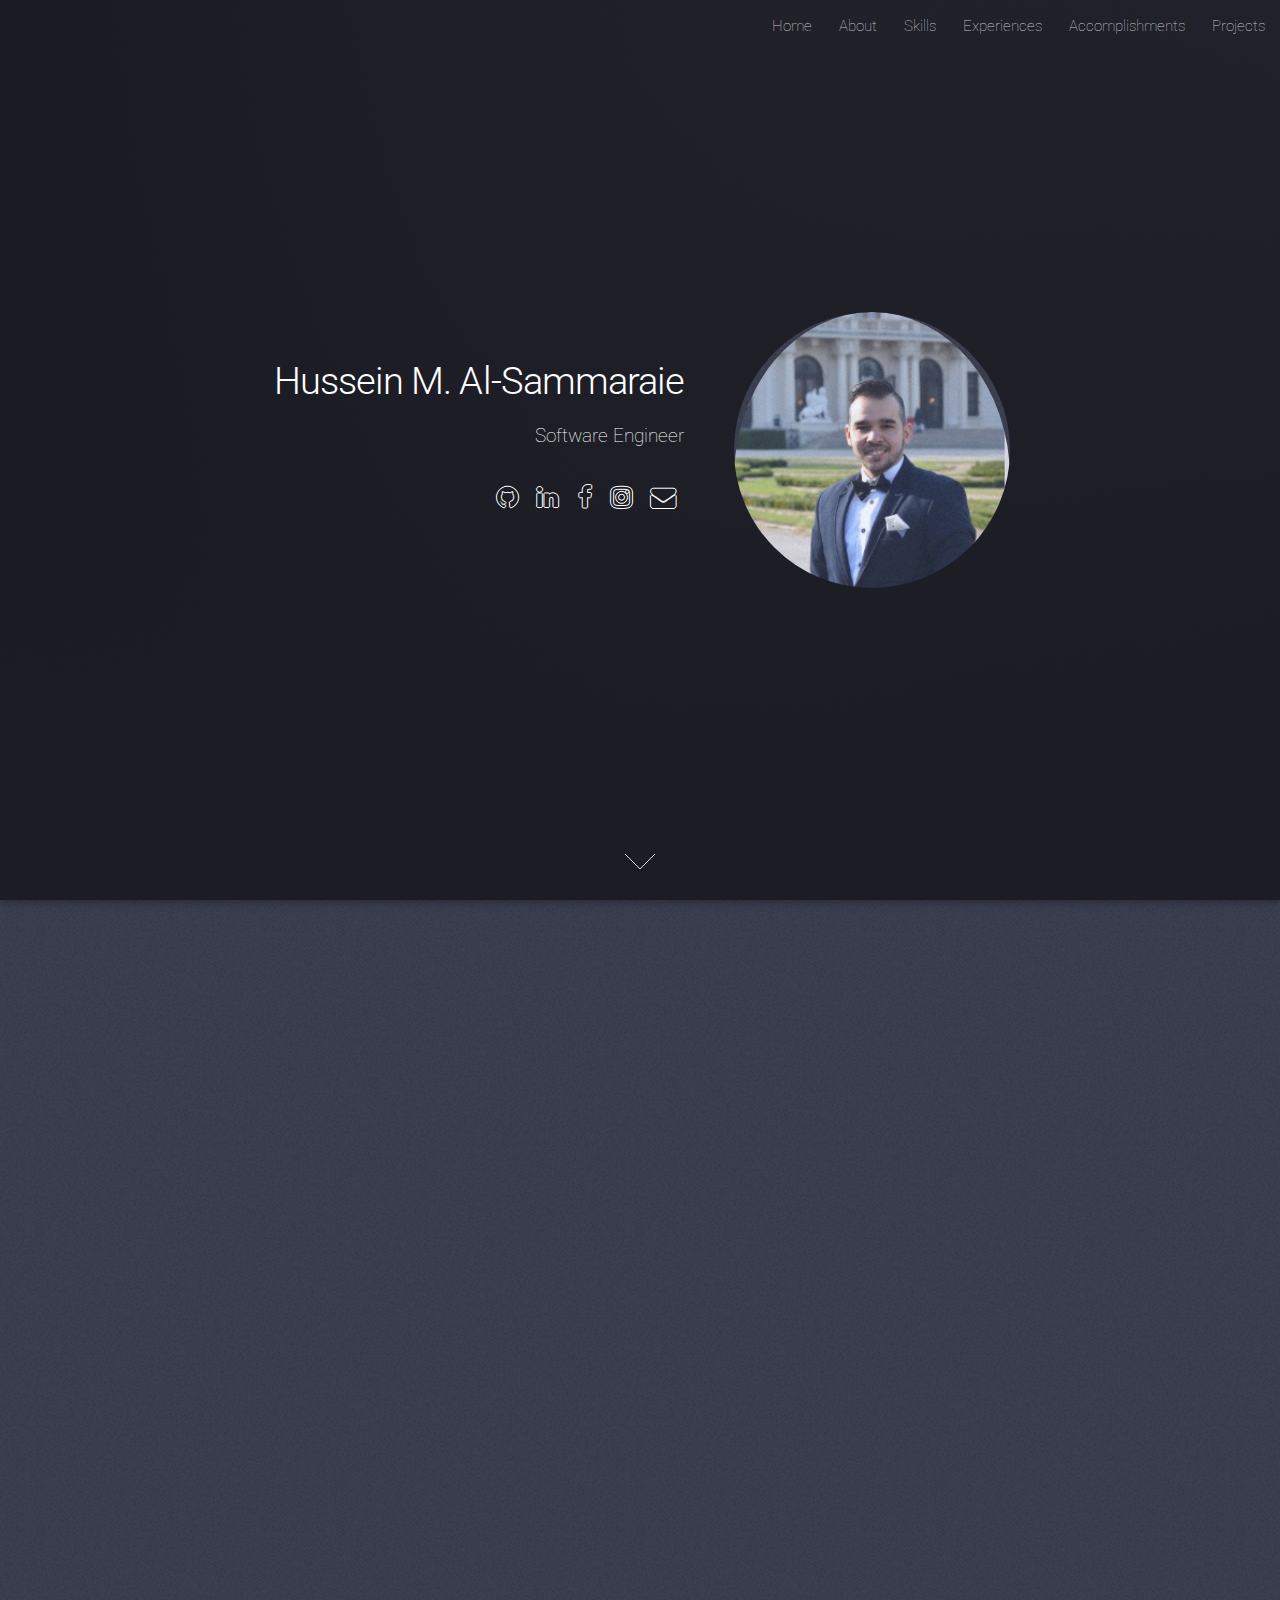
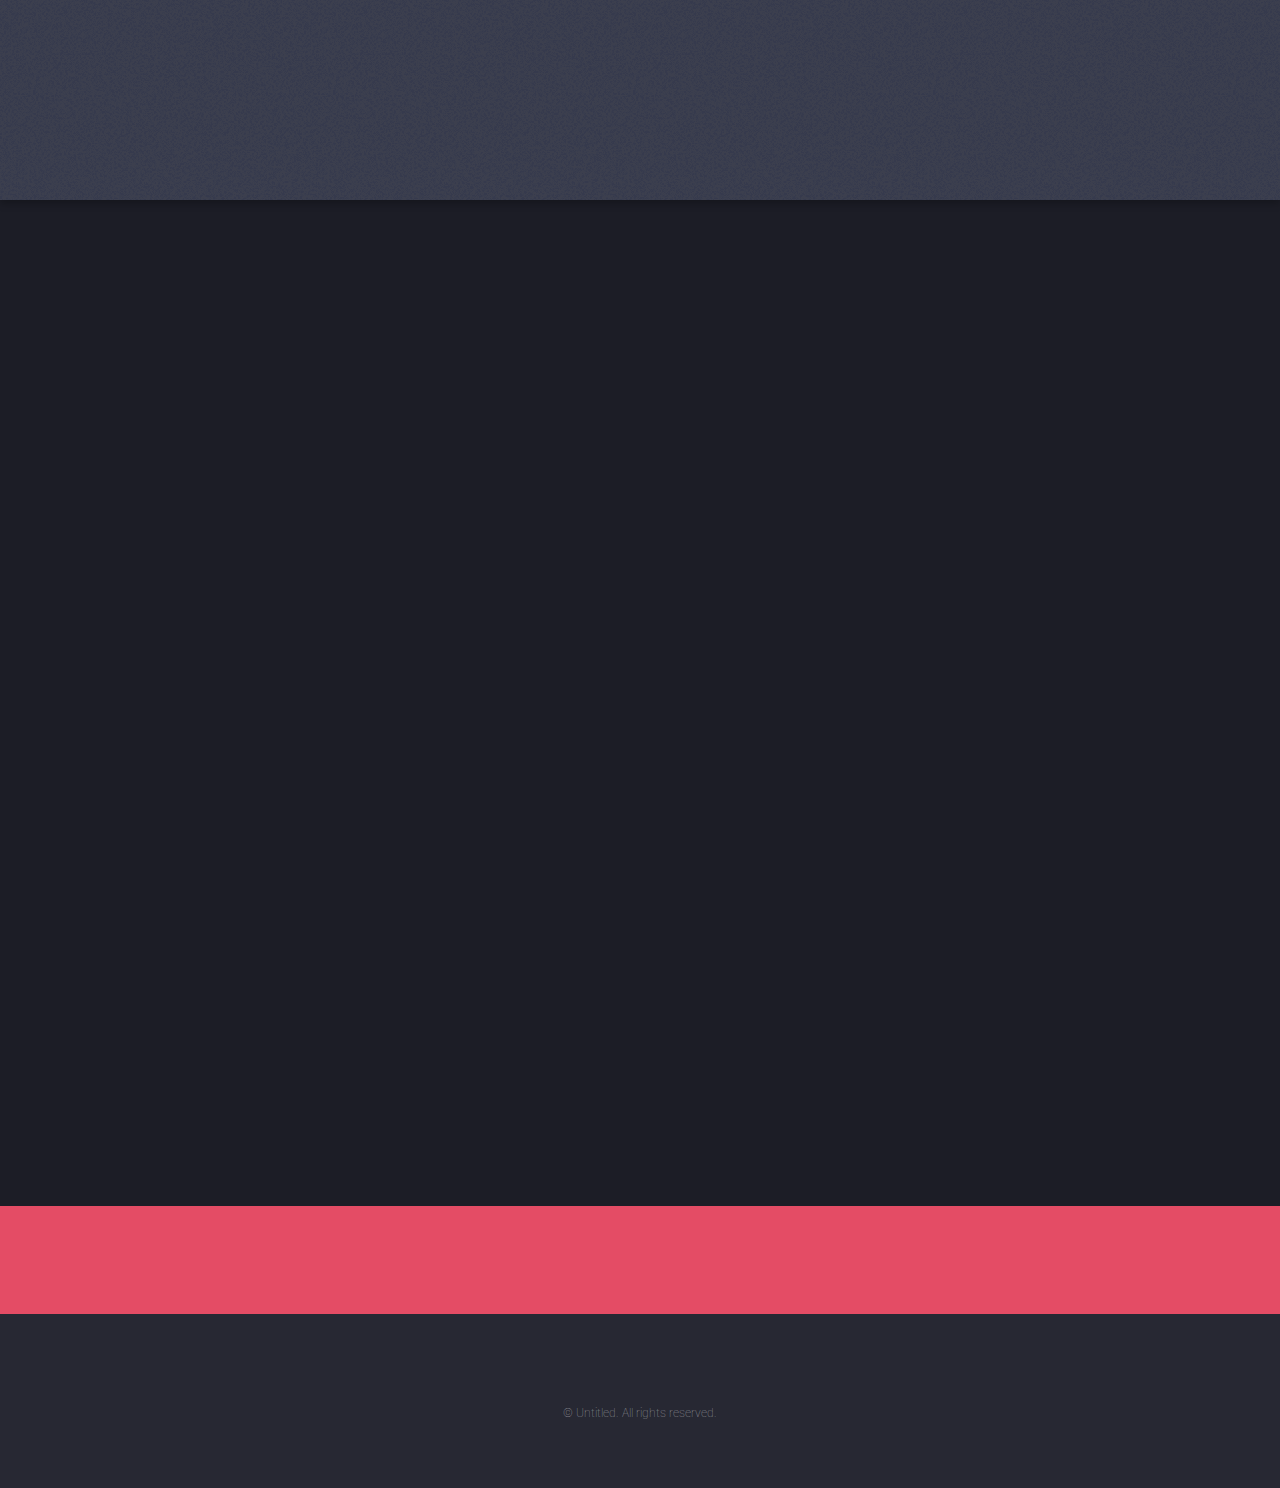
==== index.html @ 6b2bfed7 "change the nav bar" ====
<!DOCTYPE HTML>
<html>
	<head>
		<title>Hussein Al-Sammaraie</title>
		<meta charset="utf-8" />
		<meta name="viewport" content="width=device-width, initial-scale=1" />
		<!--[if lte IE 8]><script src="assets/js/ie/html5shiv.js"></script><![endif]-->
		<link rel="stylesheet" href="assets/css/main.css" />
		<!--[if lte IE 9]><link rel="stylesheet" href="assets/css/ie9.css" /><![endif]-->
		<!--[if lte IE 8]><link rel="stylesheet" href="assets/css/ie8.css" /><![endif]-->
	</head>
	<body class="landing">
		<div id="page-wrapper">

			<!-- Header -->
				<header id="header">
					
					<nav id="nav">
						<ul>
							<li><a href="index.html">Home</a></li>
							<li><a href="about.html">About</a></li>
							<li><a href="skills.html">Skills</a></li>
							<li><a href="experiences.html">Experiences</a></li>
							<li>
								<a href="#">Accomplishments</a>
								<ul>
									<li><a href="courses.html">Courses</a></li>
									<li><a href="activity.html">Activity</a></li>
								</ul>
							</li>
							<li><a href="elements.html">Projects</a></li>
						</ul>
					</nav>
				</header>

			<!-- Banner -->
				<section id="banner">
					<div class="content">
						<header>
							<h2>Hussein M. Al-Sammaraie</h2>
							<p>Software Engineer</p>
							<br>
							<ul class="icons">
								<li><a href="https://github.com/husseinmaad" class="icon alt fa-github"><span class="label">GitHub</span></a></li>
								<li><a href="https://www.linkedin.com/in/hussein-al-sammarraie-895b8274/" class="icon alt fa-linkedin"><span class="label">LinkedIn</span></a></li>
								<li><a href="https://www.facebook.com/hussein.alsammarraie" class="icon alt fa-facebook"><span class="label">Facebook</span></a></li>
								<li><a href="https://www.instagram.com/husseinspiky/" class="icon alt fa-instagram"><span class="label">Instagram</span></a></li>
								<li><a href="#" class="icon alt fa-envelope"><span class="label">Email</span></a></li>
							</ul>
						</header>
						<span class="image"><img src="images/my_pic.jpg" alt="" /></span>
					</div>
					<a href="#two" class="goto-next scrolly">Next</a>
				</section>


			<!-- Two -->
				<section id="two" class="spotlight style2 right">
					<span class="image fit main"><img src="images/experiences.jpg" alt="" /></span>
					<div class="content">
						<header>
							<h2>Dev Bootcamp</h2>
							<h2>San Francisco</h2>
							<h3>Mentor 				May 2017 - Present </h3>
							<p>Dev Bootcamp is a coding school where students get intensive training in web development. I work with students on topics such as: Ruby on Rails
							- JS
							- Testing 
							- jQuery 
							- CSS 
							- AJAX
							- OOP  
							- Git workflow.</p>
							<p>I am committed to helping students as they grapple with imposter syndrome, implicit biases, team dynamics, and pair programming with a diverse set of personalities.</p>
						</header>
					</div>
					<a href="#four" class="goto-next scrolly">Next</a>
				</section>


			<!-- Four -->
				<section id="four" class="wrapper style1 special fade-up">
					<div class="container">
						<header class="major">
							<h2>Projects</h2>
						</header>
						<div class="box alt">
							<div class="row uniform">
								<section class="6u 5u(medium) 12u$(xsmall)">
									<span class="icon alt major fa-tasks"></span>
									<h3>OpenDoor</h3>
									<p>A company review app similar to Glassdoor that focuses on diversity and inclusion, to create a safe space for underrepresented people in tech and to help companies share their healthy culture with prospective employees.</p>
									<a href="#">Check it on GitHub</a>
								</section>

								<section class="6u 5u(medium) 12u$(xsmall)">
									<span class="icon alt major fa-tasks"></span>
									<h3>OmniSign</h3>
									<p>A React Native mobile app powered by the Docusign eSignature API that simplifies and streamlines the in-person document signing process, allowing businesses of all sizes to be able to go paperless easier.</p>
									<a href="#">Check it on GitHub</a>
								</section>
							</div>

								<div class="row uniform">
								<section class="6u 5u(medium) 12u$(xsmall)">
									 <span class="image"><img style="width:200px; height:180px;" src="images/dbc.jpg" alt="" /></span>
									<h3>Calums</h3>
									<p>A university website, where student can explore the latest news about the school, access the university portal and the online learning system.</p>
									<a href="#">Check it on GitHub</a>
								</section>

								<section class="6u 5u$(medium) 12u$(xsmall)">
									<span class="icon alt major fa-tasks"></span>
									<h3>Palate</h3>
									<p>A recipe app, where customer can submit their recipes with ingredients and instructions.</p>
									<a href="#">Check it on GitHub</a>
								</section>
							</div>
							</div>
						</div>
						
					</div>
				</section>

			<!-- Five -->
				<section id="five" class="wrapper style2 special fade">
					<div class="container">
			

					</div>
				</section>

			<!-- Footer -->
				<footer id="footer">
					<ul class="copyright">
						<li>&copy; Untitled. All rights reserved.</li>
					</ul>
				</footer>

		</div>

		<!-- Scripts -->
			<script src="assets/js/jquery.min.js"></script>
			<script src="assets/js/jquery.scrolly.min.js"></script>
			<script src="assets/js/jquery.dropotron.min.js"></script>
			<script src="assets/js/jquery.scrollex.min.js"></script>
			<script src="assets/js/skel.min.js"></script>
			<script src="assets/js/util.js"></script>
			<!--[if lte IE 8]><script src="assets/js/ie/respond.min.js"></script><![endif]-->
			<script src="assets/js/main.js"></script>

	</body>
</html>
---- assets/css/main.css ----
@import url("font-awesome.min.css");
@import url("https://fonts.googleapis.com/css?family=Roboto:100,300,100italic,300italic");

/*
	Landed by HTML5 UP
	html5up.net | @ajlkn
	Free for personal and commercial use under the CCA 3.0 license (html5up.net/license)
*/

/* Reset */

	html, body, div, span, applet, object, iframe, h1, h2, h3, h4, h5, h6, p, blockquote, pre, a, abbr, acronym, address, big, cite, code, del, dfn, em, img, ins, kbd, q, s, samp, small, strike, strong, sub, sup, tt, var, b, u, i, center, dl, dt, dd, ol, ul, li, fieldset, form, label, legend, table, caption, tbody, tfoot, thead, tr, th, td, article, aside, canvas, details, embed, figure, figcaption, footer, header, hgroup, menu, nav, output, ruby, section, summary, time, mark, audio, video {
		margin: 0;
		padding: 0;
		border: 0;
		font-size: 100%;
		font: inherit;
		vertical-align: baseline;
	}

	article, aside, details, figcaption, figure, footer, header, hgroup, menu, nav, section {
		display: block;
	}

	body {
		line-height: 1;
	}

	ol, ul {
		list-style: none;
	}

	blockquote, q {
		quotes: none;
	}

	blockquote:before, blockquote:after, q:before, q:after {
		content: '';
		content: none;
	}

	table {
		border-collapse: collapse;
		border-spacing: 0;
	}

	body {
		-webkit-text-size-adjust: none;
	}

/* Box Model */

	*, *:before, *:after {
		-moz-box-sizing: border-box;
		-webkit-box-sizing: border-box;
		box-sizing: border-box;
	}

/* Containers */

	.container {
		margin-left: auto;
		margin-right: auto;
	}

	.container.\31 25\25 {
		width: 100%;
		max-width: 87.5em;
		min-width: 70em;
	}

	.container.\37 5\25 {
		width: 52.5em;
	}

	.container.\35 0\25 {
		width: 35em;
	}

	.container.\32 5\25 {
		width: 17.5em;
	}

	.container {
		width: 70em;
	}

	@media screen and (max-width: 1680px) {

		.container.\31 25\25 {
			width: 100%;
			max-width: 87.5em;
			min-width: 70em;
		}

		.container.\37 5\25 {
			width: 52.5em;
		}

		.container.\35 0\25 {
			width: 35em;
		}

		.container.\32 5\25 {
			width: 17.5em;
		}

		.container {
			width: 70em;
		}

	}

	@media screen and (max-width: 1280px) {

		.container.\31 25\25 {
			width: 100%;
			max-width: 112.5%;
			min-width: 90%;
		}

		.container.\37 5\25 {
			width: 67.5%;
		}

		.container.\35 0\25 {
			width: 45%;
		}

		.container.\32 5\25 {
			width: 22.5%;
		}

		.container {
			width: 90%;
		}

	}

	@media screen and (max-width: 980px) {

		.container.\31 25\25 {
			width: 100%;
			max-width: 125%;
			min-width: 100%;
		}

		.container.\37 5\25 {
			width: 75%;
		}

		.container.\35 0\25 {
			width: 50%;
		}

		.container.\32 5\25 {
			width: 25%;
		}

		.container {
			width: 100% !important;
		}

	}

	@media screen and (max-width: 736px) {

		.container.\31 25\25 {
			width: 100%;
			max-width: 125%;
			min-width: 100%;
		}

		.container.\37 5\25 {
			width: 75%;
		}

		.container.\35 0\25 {
			width: 50%;
		}

		.container.\32 5\25 {
			width: 25%;
		}

		.container {
			width: 100% !important;
		}

	}

	@media screen and (max-width: 480px) {

		.container.\31 25\25 {
			width: 100%;
			max-width: 125%;
			min-width: 100%;
		}

		.container.\37 5\25 {
			width: 75%;
		}

		.container.\35 0\25 {
			width: 50%;
		}

		.container.\32 5\25 {
			width: 25%;
		}

		.container {
			width: 100% !important;
		}

	}

/* Grid */

	.row {
		border-bottom: solid 1px transparent;
		-moz-box-sizing: border-box;
		-webkit-box-sizing: border-box;
		box-sizing: border-box;
	}

	.row > * {
		float: left;
		-moz-box-sizing: border-box;
		-webkit-box-sizing: border-box;
		box-sizing: border-box;
	}

	.row:after, .row:before {
		content: '';
		display: block;
		clear: both;
		height: 0;
	}

	.row.uniform > * > :first-child {
		margin-top: 0;
	}

	.row.uniform > * > :last-child {
		margin-bottom: 0;
	}

	.row.\30 \25 > * {
		padding: 0 0 0 0em;
	}

	.row.\30 \25 {
		margin: 0 0 -1px 0em;
	}

	.row.uniform.\30 \25 > * {
		padding: 0em 0 0 0em;
	}

	.row.uniform.\30 \25 {
		margin: 0em 0 -1px 0em;
	}

	.row > * {
		padding: 0 0 0 2.5em;
	}

	.row {
		margin: 0 0 -1px -2.5em;
	}

	.row.uniform > * {
		padding: 2.5em 0 0 2.5em;
	}

	.row.uniform {
		margin: -2.5em 0 -1px -2.5em;
	}

	.row.\32 00\25 > * {
		padding: 0 0 0 5em;
	}

	.row.\32 00\25 {
		margin: 0 0 -1px -5em;
	}

	.row.uniform.\32 00\25 > * {
		padding: 5em 0 0 5em;
	}

	.row.uniform.\32 00\25 {
		margin: -5em 0 -1px -5em;
	}

	.row.\31 50\25 > * {
		padding: 0 0 0 3.75em;
	}

	.row.\31 50\25 {
		margin: 0 0 -1px -3.75em;
	}

	.row.uniform.\31 50\25 > * {
		padding: 3.75em 0 0 3.75em;
	}

	.row.uniform.\31 50\25 {
		margin: -3.75em 0 -1px -3.75em;
	}

	.row.\35 0\25 > * {
		padding: 0 0 0 1.25em;
	}

	.row.\35 0\25 {
		margin: 0 0 -1px -1.25em;
	}

	.row.uniform.\35 0\25 > * {
		padding: 1.25em 0 0 1.25em;
	}

	.row.uniform.\35 0\25 {
		margin: -1.25em 0 -1px -1.25em;
	}

	.row.\32 5\25 > * {
		padding: 0 0 0 0.625em;
	}

	.row.\32 5\25 {
		margin: 0 0 -1px -0.625em;
	}

	.row.uniform.\32 5\25 > * {
		padding: 0.625em 0 0 0.625em;
	}

	.row.uniform.\32 5\25 {
		margin: -0.625em 0 -1px -0.625em;
	}

	.\31 2u, .\31 2u\24 {
		width: 100%;
		clear: none;
		margin-left: 0;
	}

	.\31 1u, .\31 1u\24 {
		width: 91.6666666667%;
		clear: none;
		margin-left: 0;
	}

	.\31 0u, .\31 0u\24 {
		width: 83.3333333333%;
		clear: none;
		margin-left: 0;
	}

	.\39 u, .\39 u\24 {
		width: 75%;
		clear: none;
		margin-left: 0;
	}

	.\38 u, .\38 u\24 {
		width: 66.6666666667%;
		clear: none;
		margin-left: 0;
	}

	.\37 u, .\37 u\24 {
		width: 58.3333333333%;
		clear: none;
		margin-left: 0;
	}

	.\36 u, .\36 u\24 {
		width: 50%;
		clear: none;
		margin-left: 0;
	}

	.\35 u, .\35 u\24 {
		width: 41.6666666667%;
		clear: none;
		margin-left: 0;
	}

	.\34 u, .\34 u\24 {
		width: 33.3333333333%;
		clear: none;
		margin-left: 0;
	}

	.\33 u, .\33 u\24 {
		width: 25%;
		clear: none;
		margin-left: 0;
	}

	.\32 u, .\32 u\24 {
		width: 16.6666666667%;
		clear: none;
		margin-left: 0;
	}

	.\31 u, .\31 u\24 {
		width: 8.3333333333%;
		clear: none;
		margin-left: 0;
	}

	.\31 2u\24 + *,
	.\31 1u\24 + *,
	.\31 0u\24 + *,
	.\39 u\24 + *,
	.\38 u\24 + *,
	.\37 u\24 + *,
	.\36 u\24 + *,
	.\35 u\24 + *,
	.\34 u\24 + *,
	.\33 u\24 + *,
	.\32 u\24 + *,
	.\31 u\24 + * {
		clear: left;
	}

	.\-11u {
		margin-left: 91.66667%;
	}

	.\-10u {
		margin-left: 83.33333%;
	}

	.\-9u {
		margin-left: 75%;
	}

	.\-8u {
		margin-left: 66.66667%;
	}

	.\-7u {
		margin-left: 58.33333%;
	}

	.\-6u {
		margin-left: 50%;
	}

	.\-5u {
		margin-left: 41.66667%;
	}

	.\-4u {
		margin-left: 33.33333%;
	}

	.\-3u {
		margin-left: 25%;
	}

	.\-2u {
		margin-left: 16.66667%;
	}

	.\-1u {
		margin-left: 8.33333%;
	}

	@media screen and (max-width: 1680px) {

		.row > * {
			padding: 0 0 0 2.5em;
		}

		.row {
			margin: 0 0 -1px -2.5em;
		}

		.row.uniform > * {
			padding: 2.5em 0 0 2.5em;
		}

		.row.uniform {
			margin: -2.5em 0 -1px -2.5em;
		}

		.row.\32 00\25 > * {
			padding: 0 0 0 5em;
		}

		.row.\32 00\25 {
			margin: 0 0 -1px -5em;
		}

		.row.uniform.\32 00\25 > * {
			padding: 5em 0 0 5em;
		}

		.row.uniform.\32 00\25 {
			margin: -5em 0 -1px -5em;
		}

		.row.\31 50\25 > * {
			padding: 0 0 0 3.75em;
		}

		.row.\31 50\25 {
			margin: 0 0 -1px -3.75em;
		}

		.row.uniform.\31 50\25 > * {
			padding: 3.75em 0 0 3.75em;
		}

		.row.uniform.\31 50\25 {
			margin: -3.75em 0 -1px -3.75em;
		}

		.row.\35 0\25 > * {
			padding: 0 0 0 1.25em;
		}

		.row.\35 0\25 {
			margin: 0 0 -1px -1.25em;
		}

		.row.uniform.\35 0\25 > * {
			padding: 1.25em 0 0 1.25em;
		}

		.row.uniform.\35 0\25 {
			margin: -1.25em 0 -1px -1.25em;
		}

		.row.\32 5\25 > * {
			padding: 0 0 0 0.625em;
		}

		.row.\32 5\25 {
			margin: 0 0 -1px -0.625em;
		}

		.row.uniform.\32 5\25 > * {
			padding: 0.625em 0 0 0.625em;
		}

		.row.uniform.\32 5\25 {
			margin: -0.625em 0 -1px -0.625em;
		}

		.\31 2u\28xlarge\29, .\31 2u\24\28xlarge\29 {
			width: 100%;
			clear: none;
			margin-left: 0;
		}

		.\31 1u\28xlarge\29, .\31 1u\24\28xlarge\29 {
			width: 91.6666666667%;
			clear: none;
			margin-left: 0;
		}

		.\31 0u\28xlarge\29, .\31 0u\24\28xlarge\29 {
			width: 83.3333333333%;
			clear: none;
			margin-left: 0;
		}

		.\39 u\28xlarge\29, .\39 u\24\28xlarge\29 {
			width: 75%;
			clear: none;
			margin-left: 0;
		}

		.\38 u\28xlarge\29, .\38 u\24\28xlarge\29 {
			width: 66.6666666667%;
			clear: none;
			margin-left: 0;
		}

		.\37 u\28xlarge\29, .\37 u\24\28xlarge\29 {
			width: 58.3333333333%;
			clear: none;
			margin-left: 0;
		}

		.\36 u\28xlarge\29, .\36 u\24\28xlarge\29 {
			width: 50%;
			clear: none;
			margin-left: 0;
		}

		.\35 u\28xlarge\29, .\35 u\24\28xlarge\29 {
			width: 41.6666666667%;
			clear: none;
			margin-left: 0;
		}

		.\34 u\28xlarge\29, .\34 u\24\28xlarge\29 {
			width: 33.3333333333%;
			clear: none;
			margin-left: 0;
		}

		.\33 u\28xlarge\29, .\33 u\24\28xlarge\29 {
			width: 25%;
			clear: none;
			margin-left: 0;
		}

		.\32 u\28xlarge\29, .\32 u\24\28xlarge\29 {
			width: 16.6666666667%;
			clear: none;
			margin-left: 0;
		}

		.\31 u\28xlarge\29, .\31 u\24\28xlarge\29 {
			width: 8.3333333333%;
			clear: none;
			margin-left: 0;
		}

		.\31 2u\24\28xlarge\29 + *,
		.\31 1u\24\28xlarge\29 + *,
		.\31 0u\24\28xlarge\29 + *,
		.\39 u\24\28xlarge\29 + *,
		.\38 u\24\28xlarge\29 + *,
		.\37 u\24\28xlarge\29 + *,
		.\36 u\24\28xlarge\29 + *,
		.\35 u\24\28xlarge\29 + *,
		.\34 u\24\28xlarge\29 + *,
		.\33 u\24\28xlarge\29 + *,
		.\32 u\24\28xlarge\29 + *,
		.\31 u\24\28xlarge\29 + * {
			clear: left;
		}

		.\-11u\28xlarge\29 {
			margin-left: 91.66667%;
		}

		.\-10u\28xlarge\29 {
			margin-left: 83.33333%;
		}

		.\-9u\28xlarge\29 {
			margin-left: 75%;
		}

		.\-8u\28xlarge\29 {
			margin-left: 66.66667%;
		}

		.\-7u\28xlarge\29 {
			margin-left: 58.33333%;
		}

		.\-6u\28xlarge\29 {
			margin-left: 50%;
		}

		.\-5u\28xlarge\29 {
			margin-left: 41.66667%;
		}

		.\-4u\28xlarge\29 {
			margin-left: 33.33333%;
		}

		.\-3u\28xlarge\29 {
			margin-left: 25%;
		}

		.\-2u\28xlarge\29 {
			margin-left: 16.66667%;
		}

		.\-1u\28xlarge\29 {
			margin-left: 8.33333%;
		}

	}

	@media screen and (max-width: 1280px) {

		.row > * {
			padding: 0 0 0 2.5em;
		}

		.row {
			margin: 0 0 -1px -2.5em;
		}

		.row.uniform > * {
			padding: 2.5em 0 0 2.5em;
		}

		.row.uniform {
			margin: -2.5em 0 -1px -2.5em;
		}

		.row.\32 00\25 > * {
			padding: 0 0 0 5em;
		}

		.row.\32 00\25 {
			margin: 0 0 -1px -5em;
		}

		.row.uniform.\32 00\25 > * {
			padding: 5em 0 0 5em;
		}

		.row.uniform.\32 00\25 {
			margin: -5em 0 -1px -5em;
		}

		.row.\31 50\25 > * {
			padding: 0 0 0 3.75em;
		}

		.row.\31 50\25 {
			margin: 0 0 -1px -3.75em;
		}

		.row.uniform.\31 50\25 > * {
			padding: 3.75em 0 0 3.75em;
		}

		.row.uniform.\31 50\25 {
			margin: -3.75em 0 -1px -3.75em;
		}

		.row.\35 0\25 > * {
			padding: 0 0 0 1.25em;
		}

		.row.\35 0\25 {
			margin: 0 0 -1px -1.25em;
		}

		.row.uniform.\35 0\25 > * {
			padding: 1.25em 0 0 1.25em;
		}

		.row.uniform.\35 0\25 {
			margin: -1.25em 0 -1px -1.25em;
		}

		.row.\32 5\25 > * {
			padding: 0 0 0 0.625em;
		}

		.row.\32 5\25 {
			margin: 0 0 -1px -0.625em;
		}

		.row.uniform.\32 5\25 > * {
			padding: 0.625em 0 0 0.625em;
		}

		.row.uniform.\32 5\25 {
			margin: -0.625em 0 -1px -0.625em;
		}

		.\31 2u\28large\29, .\31 2u\24\28large\29 {
			width: 100%;
			clear: none;
			margin-left: 0;
		}

		.\31 1u\28large\29, .\31 1u\24\28large\29 {
			width: 91.6666666667%;
			clear: none;
			margin-left: 0;
		}

		.\31 0u\28large\29, .\31 0u\24\28large\29 {
			width: 83.3333333333%;
			clear: none;
			margin-left: 0;
		}

		.\39 u\28large\29, .\39 u\24\28large\29 {
			width: 75%;
			clear: none;
			margin-left: 0;
		}

		.\38 u\28large\29, .\38 u\24\28large\29 {
			width: 66.6666666667%;
			clear: none;
			margin-left: 0;
		}

		.\37 u\28large\29, .\37 u\24\28large\29 {
			width: 58.3333333333%;
			clear: none;
			margin-left: 0;
		}

		.\36 u\28large\29, .\36 u\24\28large\29 {
			width: 50%;
			clear: none;
			margin-left: 0;
		}

		.\35 u\28large\29, .\35 u\24\28large\29 {
			width: 41.6666666667%;
			clear: none;
			margin-left: 0;
		}

		.\34 u\28large\29, .\34 u\24\28large\29 {
			width: 33.3333333333%;
			clear: none;
			margin-left: 0;
		}

		.\33 u\28large\29, .\33 u\24\28large\29 {
			width: 25%;
			clear: none;
			margin-left: 0;
		}

		.\32 u\28large\29, .\32 u\24\28large\29 {
			width: 16.6666666667%;
			clear: none;
			margin-left: 0;
		}

		.\31 u\28large\29, .\31 u\24\28large\29 {
			width: 8.3333333333%;
			clear: none;
			margin-left: 0;
		}

		.\31 2u\24\28large\29 + *,
		.\31 1u\24\28large\29 + *,
		.\31 0u\24\28large\29 + *,
		.\39 u\24\28large\29 + *,
		.\38 u\24\28large\29 + *,
		.\37 u\24\28large\29 + *,
		.\36 u\24\28large\29 + *,
		.\35 u\24\28large\29 + *,
		.\34 u\24\28large\29 + *,
		.\33 u\24\28large\29 + *,
		.\32 u\24\28large\29 + *,
		.\31 u\24\28large\29 + * {
			clear: left;
		}

		.\-11u\28large\29 {
			margin-left: 91.66667%;
		}

		.\-10u\28large\29 {
			margin-left: 83.33333%;
		}

		.\-9u\28large\29 {
			margin-left: 75%;
		}

		.\-8u\28large\29 {
			margin-left: 66.66667%;
		}

		.\-7u\28large\29 {
			margin-left: 58.33333%;
		}

		.\-6u\28large\29 {
			margin-left: 50%;
		}

		.\-5u\28large\29 {
			margin-left: 41.66667%;
		}

		.\-4u\28large\29 {
			margin-left: 33.33333%;
		}

		.\-3u\28large\29 {
			margin-left: 25%;
		}

		.\-2u\28large\29 {
			margin-left: 16.66667%;
		}

		.\-1u\28large\29 {
			margin-left: 8.33333%;
		}

	}

	@media screen and (max-width: 980px) {

		.row > * {
			padding: 0 0 0 2.5em;
		}

		.row {
			margin: 0 0 -1px -2.5em;
		}

		.row.uniform > * {
			padding: 2.5em 0 0 2.5em;
		}

		.row.uniform {
			margin: -2.5em 0 -1px -2.5em;
		}

		.row.\32 00\25 > * {
			padding: 0 0 0 5em;
		}

		.row.\32 00\25 {
			margin: 0 0 -1px -5em;
		}

		.row.uniform.\32 00\25 > * {
			padding: 5em 0 0 5em;
		}

		.row.uniform.\32 00\25 {
			margin: -5em 0 -1px -5em;
		}

		.row.\31 50\25 > * {
			padding: 0 0 0 3.75em;
		}

		.row.\31 50\25 {
			margin: 0 0 -1px -3.75em;
		}

		.row.uniform.\31 50\25 > * {
			padding: 3.75em 0 0 3.75em;
		}

		.row.uniform.\31 50\25 {
			margin: -3.75em 0 -1px -3.75em;
		}

		.row.\35 0\25 > * {
			padding: 0 0 0 1.25em;
		}

		.row.\35 0\25 {
			margin: 0 0 -1px -1.25em;
		}

		.row.uniform.\35 0\25 > * {
			padding: 1.25em 0 0 1.25em;
		}

		.row.uniform.\35 0\25 {
			margin: -1.25em 0 -1px -1.25em;
		}

		.row.\32 5\25 > * {
			padding: 0 0 0 0.625em;
		}

		.row.\32 5\25 {
			margin: 0 0 -1px -0.625em;
		}

		.row.uniform.\32 5\25 > * {
			padding: 0.625em 0 0 0.625em;
		}

		.row.uniform.\32 5\25 {
			margin: -0.625em 0 -1px -0.625em;
		}

		.\31 2u\28medium\29, .\31 2u\24\28medium\29 {
			width: 100%;
			clear: none;
			margin-left: 0;
		}

		.\31 1u\28medium\29, .\31 1u\24\28medium\29 {
			width: 91.6666666667%;
			clear: none;
			margin-left: 0;
		}

		.\31 0u\28medium\29, .\31 0u\24\28medium\29 {
			width: 83.3333333333%;
			clear: none;
			margin-left: 0;
		}

		.\39 u\28medium\29, .\39 u\24\28medium\29 {
			width: 75%;
			clear: none;
			margin-left: 0;
		}

		.\38 u\28medium\29, .\38 u\24\28medium\29 {
			width: 66.6666666667%;
			clear: none;
			margin-left: 0;
		}

		.\37 u\28medium\29, .\37 u\24\28medium\29 {
			width: 58.3333333333%;
			clear: none;
			margin-left: 0;
		}

		.\36 u\28medium\29, .\36 u\24\28medium\29 {
			width: 50%;
			clear: none;
			margin-left: 0;
		}

		.\35 u\28medium\29, .\35 u\24\28medium\29 {
			width: 41.6666666667%;
			clear: none;
			margin-left: 0;
		}

		.\34 u\28medium\29, .\34 u\24\28medium\29 {
			width: 33.3333333333%;
			clear: none;
			margin-left: 0;
		}

		.\33 u\28medium\29, .\33 u\24\28medium\29 {
			width: 25%;
			clear: none;
			margin-left: 0;
		}

		.\32 u\28medium\29, .\32 u\24\28medium\29 {
			width: 16.6666666667%;
			clear: none;
			margin-left: 0;
		}

		.\31 u\28medium\29, .\31 u\24\28medium\29 {
			width: 8.3333333333%;
			clear: none;
			margin-left: 0;
		}

		.\31 2u\24\28medium\29 + *,
		.\31 1u\24\28medium\29 + *,
		.\31 0u\24\28medium\29 + *,
		.\39 u\24\28medium\29 + *,
		.\38 u\24\28medium\29 + *,
		.\37 u\24\28medium\29 + *,
		.\36 u\24\28medium\29 + *,
		.\35 u\24\28medium\29 + *,
		.\34 u\24\28medium\29 + *,
		.\33 u\24\28medium\29 + *,
		.\32 u\24\28medium\29 + *,
		.\31 u\24\28medium\29 + * {
			clear: left;
		}

		.\-11u\28medium\29 {
			margin-left: 91.66667%;
		}

		.\-10u\28medium\29 {
			margin-left: 83.33333%;
		}

		.\-9u\28medium\29 {
			margin-left: 75%;
		}

		.\-8u\28medium\29 {
			margin-left: 66.66667%;
		}

		.\-7u\28medium\29 {
			margin-left: 58.33333%;
		}

		.\-6u\28medium\29 {
			margin-left: 50%;
		}

		.\-5u\28medium\29 {
			margin-left: 41.66667%;
		}

		.\-4u\28medium\29 {
			margin-left: 33.33333%;
		}

		.\-3u\28medium\29 {
			margin-left: 25%;
		}

		.\-2u\28medium\29 {
			margin-left: 16.66667%;
		}

		.\-1u\28medium\29 {
			margin-left: 8.33333%;
		}

	}

	@media screen and (max-width: 736px) {

		.row > * {
			padding: 0 0 0 2.5em;
		}

		.row {
			margin: 0 0 -1px -2.5em;
		}

		.row.uniform > * {
			padding: 2.5em 0 0 2.5em;
		}

		.row.uniform {
			margin: -2.5em 0 -1px -2.5em;
		}

		.row.\32 00\25 > * {
			padding: 0 0 0 5em;
		}

		.row.\32 00\25 {
			margin: 0 0 -1px -5em;
		}

		.row.uniform.\32 00\25 > * {
			padding: 5em 0 0 5em;
		}

		.row.uniform.\32 00\25 {
			margin: -5em 0 -1px -5em;
		}

		.row.\31 50\25 > * {
			padding: 0 0 0 3.75em;
		}

		.row.\31 50\25 {
			margin: 0 0 -1px -3.75em;
		}

		.row.uniform.\31 50\25 > * {
			padding: 3.75em 0 0 3.75em;
		}

		.row.uniform.\31 50\25 {
			margin: -3.75em 0 -1px -3.75em;
		}

		.row.\35 0\25 > * {
			padding: 0 0 0 1.25em;
		}

		.row.\35 0\25 {
			margin: 0 0 -1px -1.25em;
		}

		.row.uniform.\35 0\25 > * {
			padding: 1.25em 0 0 1.25em;
		}

		.row.uniform.\35 0\25 {
			margin: -1.25em 0 -1px -1.25em;
		}

		.row.\32 5\25 > * {
			padding: 0 0 0 0.625em;
		}

		.row.\32 5\25 {
			margin: 0 0 -1px -0.625em;
		}

		.row.uniform.\32 5\25 > * {
			padding: 0.625em 0 0 0.625em;
		}

		.row.uniform.\32 5\25 {
			margin: -0.625em 0 -1px -0.625em;
		}

		.\31 2u\28small\29, .\31 2u\24\28small\29 {
			width: 100%;
			clear: none;
			margin-left: 0;
		}

		.\31 1u\28small\29, .\31 1u\24\28small\29 {
			width: 91.6666666667%;
			clear: none;
			margin-left: 0;
		}

		.\31 0u\28small\29, .\31 0u\24\28small\29 {
			width: 83.3333333333%;
			clear: none;
			margin-left: 0;
		}

		.\39 u\28small\29, .\39 u\24\28small\29 {
			width: 75%;
			clear: none;
			margin-left: 0;
		}

		.\38 u\28small\29, .\38 u\24\28small\29 {
			width: 66.6666666667%;
			clear: none;
			margin-left: 0;
		}

		.\37 u\28small\29, .\37 u\24\28small\29 {
			width: 58.3333333333%;
			clear: none;
			margin-left: 0;
		}

		.\36 u\28small\29, .\36 u\24\28small\29 {
			width: 50%;
			clear: none;
			margin-left: 0;
		}

		.\35 u\28small\29, .\35 u\24\28small\29 {
			width: 41.6666666667%;
			clear: none;
			margin-left: 0;
		}

		.\34 u\28small\29, .\34 u\24\28small\29 {
			width: 33.3333333333%;
			clear: none;
			margin-left: 0;
		}

		.\33 u\28small\29, .\33 u\24\28small\29 {
			width: 25%;
			clear: none;
			margin-left: 0;
		}

		.\32 u\28small\29, .\32 u\24\28small\29 {
			width: 16.6666666667%;
			clear: none;
			margin-left: 0;
		}

		.\31 u\28small\29, .\31 u\24\28small\29 {
			width: 8.3333333333%;
			clear: none;
			margin-left: 0;
		}

		.\31 2u\24\28small\29 + *,
		.\31 1u\24\28small\29 + *,
		.\31 0u\24\28small\29 + *,
		.\39 u\24\28small\29 + *,
		.\38 u\24\28small\29 + *,
		.\37 u\24\28small\29 + *,
		.\36 u\24\28small\29 + *,
		.\35 u\24\28small\29 + *,
		.\34 u\24\28small\29 + *,
		.\33 u\24\28small\29 + *,
		.\32 u\24\28small\29 + *,
		.\31 u\24\28small\29 + * {
			clear: left;
		}

		.\-11u\28small\29 {
			margin-left: 91.66667%;
		}

		.\-10u\28small\29 {
			margin-left: 83.33333%;
		}

		.\-9u\28small\29 {
			margin-left: 75%;
		}

		.\-8u\28small\29 {
			margin-left: 66.66667%;
		}

		.\-7u\28small\29 {
			margin-left: 58.33333%;
		}

		.\-6u\28small\29 {
			margin-left: 50%;
		}

		.\-5u\28small\29 {
			margin-left: 41.66667%;
		}

		.\-4u\28small\29 {
			margin-left: 33.33333%;
		}

		.\-3u\28small\29 {
			margin-left: 25%;
		}

		.\-2u\28small\29 {
			margin-left: 16.66667%;
		}

		.\-1u\28small\29 {
			margin-left: 8.33333%;
		}

	}

	@media screen and (max-width: 480px) {

		.row > * {
			padding: 0 0 0 2.5em;
		}

		.row {
			margin: 0 0 -1px -2.5em;
		}

		.row.uniform > * {
			padding: 2.5em 0 0 2.5em;
		}

		.row.uniform {
			margin: -2.5em 0 -1px -2.5em;
		}

		.row.\32 00\25 > * {
			padding: 0 0 0 5em;
		}

		.row.\32 00\25 {
			margin: 0 0 -1px -5em;
		}

		.row.uniform.\32 00\25 > * {
			padding: 5em 0 0 5em;
		}

		.row.uniform.\32 00\25 {
			margin: -5em 0 -1px -5em;
		}

		.row.\31 50\25 > * {
			padding: 0 0 0 3.75em;
		}

		.row.\31 50\25 {
			margin: 0 0 -1px -3.75em;
		}

		.row.uniform.\31 50\25 > * {
			padding: 3.75em 0 0 3.75em;
		}

		.row.uniform.\31 50\25 {
			margin: -3.75em 0 -1px -3.75em;
		}

		.row.\35 0\25 > * {
			padding: 0 0 0 1.25em;
		}

		.row.\35 0\25 {
			margin: 0 0 -1px -1.25em;
		}

		.row.uniform.\35 0\25 > * {
			padding: 1.25em 0 0 1.25em;
		}

		.row.uniform.\35 0\25 {
			margin: -1.25em 0 -1px -1.25em;
		}

		.row.\32 5\25 > * {
			padding: 0 0 0 0.625em;
		}

		.row.\32 5\25 {
			margin: 0 0 -1px -0.625em;
		}

		.row.uniform.\32 5\25 > * {
			padding: 0.625em 0 0 0.625em;
		}

		.row.uniform.\32 5\25 {
			margin: -0.625em 0 -1px -0.625em;
		}

		.\31 2u\28xsmall\29, .\31 2u\24\28xsmall\29 {
			width: 100%;
			clear: none;
			margin-left: 0;
		}

		.\31 1u\28xsmall\29, .\31 1u\24\28xsmall\29 {
			width: 91.6666666667%;
			clear: none;
			margin-left: 0;
		}

		.\31 0u\28xsmall\29, .\31 0u\24\28xsmall\29 {
			width: 83.3333333333%;
			clear: none;
			margin-left: 0;
		}

		.\39 u\28xsmall\29, .\39 u\24\28xsmall\29 {
			width: 75%;
			clear: none;
			margin-left: 0;
		}

		.\38 u\28xsmall\29, .\38 u\24\28xsmall\29 {
			width: 66.6666666667%;
			clear: none;
			margin-left: 0;
		}

		.\37 u\28xsmall\29, .\37 u\24\28xsmall\29 {
			width: 58.3333333333%;
			clear: none;
			margin-left: 0;
		}

		.\36 u\28xsmall\29, .\36 u\24\28xsmall\29 {
			width: 50%;
			clear: none;
			margin-left: 0;
		}

		.\35 u\28xsmall\29, .\35 u\24\28xsmall\29 {
			width: 41.6666666667%;
			clear: none;
			margin-left: 0;
		}

		.\34 u\28xsmall\29, .\34 u\24\28xsmall\29 {
			width: 33.3333333333%;
			clear: none;
			margin-left: 0;
		}

		.\33 u\28xsmall\29, .\33 u\24\28xsmall\29 {
			width: 25%;
			clear: none;
			margin-left: 0;
		}

		.\32 u\28xsmall\29, .\32 u\24\28xsmall\29 {
			width: 16.6666666667%;
			clear: none;
			margin-left: 0;
		}

		.\31 u\28xsmall\29, .\31 u\24\28xsmall\29 {
			width: 8.3333333333%;
			clear: none;
			margin-left: 0;
		}

		.\31 2u\24\28xsmall\29 + *,
		.\31 1u\24\28xsmall\29 + *,
		.\31 0u\24\28xsmall\29 + *,
		.\39 u\24\28xsmall\29 + *,
		.\38 u\24\28xsmall\29 + *,
		.\37 u\24\28xsmall\29 + *,
		.\36 u\24\28xsmall\29 + *,
		.\35 u\24\28xsmall\29 + *,
		.\34 u\24\28xsmall\29 + *,
		.\33 u\24\28xsmall\29 + *,
		.\32 u\24\28xsmall\29 + *,
		.\31 u\24\28xsmall\29 + * {
			clear: left;
		}

		.\-11u\28xsmall\29 {
			margin-left: 91.66667%;
		}

		.\-10u\28xsmall\29 {
			margin-left: 83.33333%;
		}

		.\-9u\28xsmall\29 {
			margin-left: 75%;
		}

		.\-8u\28xsmall\29 {
			margin-left: 66.66667%;
		}

		.\-7u\28xsmall\29 {
			margin-left: 58.33333%;
		}

		.\-6u\28xsmall\29 {
			margin-left: 50%;
		}

		.\-5u\28xsmall\29 {
			margin-left: 41.66667%;
		}

		.\-4u\28xsmall\29 {
			margin-left: 33.33333%;
		}

		.\-3u\28xsmall\29 {
			margin-left: 25%;
		}

		.\-2u\28xsmall\29 {
			margin-left: 16.66667%;
		}

		.\-1u\28xsmall\29 {
			margin-left: 8.33333%;
		}

	}

/* Basic */

	html, body {
		background: #1c1d26;
	}

	body.is-loading *, body.is-loading *:before, body.is-loading *:after {
		-moz-animation: none !important;
		-webkit-animation: none !important;
		-ms-animation: none !important;
		animation: none !important;
		-moz-transition: none !important;
		-webkit-transition: none !important;
		-ms-transition: none !important;
		transition: none !important;
	}

	body, input, select, textarea {
		color: rgba(255, 255, 255, 0.75);
		font-family: "Roboto", Helvetica, sans-serif;
		font-size: 15pt;
		font-weight: 100;
		line-height: 1.75em;
	}

	a {
		-moz-transition: border-color 0.2s ease-in-out, color 0.2s ease-in-out;
		-webkit-transition: border-color 0.2s ease-in-out, color 0.2s ease-in-out;
		-ms-transition: border-color 0.2s ease-in-out, color 0.2s ease-in-out;
		transition: border-color 0.2s ease-in-out, color 0.2s ease-in-out;
		border-bottom: dotted 1px;
		color: #e44c65;
		text-decoration: none;
	}

		a:hover {
			color: #e44c65 !important;
			border-bottom-color: transparent;
		}

	strong, b {
		color: #ffffff;
		font-weight: 300;
	}

	em, i {
		font-style: italic;
	}

	p {
		margin: 0 0 2em 0;
	}

	h1, h2, h3, h4, h5, h6 {
		color: #ffffff;
		font-weight: 300;
		line-height: 1em;
		margin: 0 0 1em 0;
	}

		h1 a, h2 a, h3 a, h4 a, h5 a, h6 a {
			color: inherit;
			border: 0;
		}

	h2 {
		font-size: 2em;
		line-height: 1.5em;
		letter-spacing: -0.025em;
	}

	h3 {
		font-size: 1.35em;
		line-height: 1.5em;
	}

	h4 {
		font-size: 1.1em;
		line-height: 1.5em;
	}

	h5 {
		font-size: 0.9em;
		line-height: 1.5em;
	}

	h6 {
		font-size: 0.7em;
		line-height: 1.5em;
	}

	sub {
		font-size: 0.8em;
		position: relative;
		top: 0.5em;
	}

	sup {
		font-size: 0.8em;
		position: relative;
		top: -0.5em;
	}

	hr {
		border: 0;
		border-bottom: solid 1px rgba(255, 255, 255, 0.3);
		margin: 3em 0;
	}

		hr.major {
			margin: 4em 0;
		}

	blockquote {
		border-left: solid 4px rgba(255, 255, 255, 0.3);
		font-style: italic;
		margin: 0 0 2em 0;
		padding: 0.5em 0 0.5em 2em;
	}

	code {
		background: rgba(255, 255, 255, 0.075);
		border-radius: 4px;
		font-family: "Courier New", monospace;
		font-size: 0.9em;
		margin: 0 0.25em;
		padding: 0.25em 0.65em;
	}

	pre {
		-webkit-overflow-scrolling: touch;
		font-family: "Courier New", monospace;
		font-size: 0.9em;
		margin: 0 0 2em 0;
	}

		pre code {
			display: block;
			line-height: 1.75em;
			padding: 1em 1.5em;
			overflow-x: auto;
		}

	.align-left {
		text-align: left;
	}

	.align-center {
		text-align: center;
	}

	.align-right {
		text-align: right;
	}

/* Loader */

	@-moz-keyframes spinner-show {
		0% {
			opacity: 0;
		}

		100% {
			opacity: 1;
		}
	}

	@-webkit-keyframes spinner-show {
		0% {
			opacity: 0;
		}

		100% {
			opacity: 1;
		}
	}

	@-ms-keyframes spinner-show {
		0% {
			opacity: 0;
		}

		100% {
			opacity: 1;
		}
	}

	@keyframes spinner-show {
		0% {
			opacity: 0;
		}

		100% {
			opacity: 1;
		}
	}

	@-moz-keyframes spinner-hide {
		0% {
			color: rgba(255, 255, 255, 0.15);
			z-index: 100001;
			-moz-transform: scale(1) rotate(0deg);
			-webkit-transform: scale(1) rotate(0deg);
			-ms-transform: scale(1) rotate(0deg);
			transform: scale(1) rotate(0deg);
		}

		99% {
			color: #1c1d26;
			z-index: 100001;
			-moz-transform: scale(0.5) rotate(360deg);
			-webkit-transform: scale(0.5) rotate(360deg);
			-ms-transform: scale(0.5) rotate(360deg);
			transform: scale(0.5) rotate(360deg);
		}

		100% {
			color: #1c1d26;
			z-index: -1;
			-moz-transform: scale(0.5) rotate(360deg);
			-webkit-transform: scale(0.5) rotate(360deg);
			-ms-transform: scale(0.5) rotate(360deg);
			transform: scale(0.5) rotate(360deg);
		}
	}

	@-webkit-keyframes spinner-hide {
		0% {
			color: rgba(255, 255, 255, 0.15);
			z-index: 100001;
			-moz-transform: scale(1) rotate(0deg);
			-webkit-transform: scale(1) rotate(0deg);
			-ms-transform: scale(1) rotate(0deg);
			transform: scale(1) rotate(0deg);
		}

		99% {
			color: #1c1d26;
			z-index: 100001;
			-moz-transform: scale(0.5) rotate(360deg);
			-webkit-transform: scale(0.5) rotate(360deg);
			-ms-transform: scale(0.5) rotate(360deg);
			transform: scale(0.5) rotate(360deg);
		}

		100% {
			color: #1c1d26;
			z-index: -1;
			-moz-transform: scale(0.5) rotate(360deg);
			-webkit-transform: scale(0.5) rotate(360deg);
			-ms-transform: scale(0.5) rotate(360deg);
			transform: scale(0.5) rotate(360deg);
		}
	}

	@-ms-keyframes spinner-hide {
		0% {
			color: rgba(255, 255, 255, 0.15);
			z-index: 100001;
			-moz-transform: scale(1) rotate(0deg);
			-webkit-transform: scale(1) rotate(0deg);
			-ms-transform: scale(1) rotate(0deg);
			transform: scale(1) rotate(0deg);
		}

		99% {
			color: #1c1d26;
			z-index: 100001;
			-moz-transform: scale(0.5) rotate(360deg);
			-webkit-transform: scale(0.5) rotate(360deg);
			-ms-transform: scale(0.5) rotate(360deg);
			transform: scale(0.5) rotate(360deg);
		}

		100% {
			color: #1c1d26;
			z-index: -1;
			-moz-transform: scale(0.5) rotate(360deg);
			-webkit-transform: scale(0.5) rotate(360deg);
			-ms-transform: scale(0.5) rotate(360deg);
			transform: scale(0.5) rotate(360deg);
		}
	}

	@keyframes spinner-hide {
		0% {
			color: rgba(255, 255, 255, 0.15);
			z-index: 100001;
			-moz-transform: scale(1) rotate(0deg);
			-webkit-transform: scale(1) rotate(0deg);
			-ms-transform: scale(1) rotate(0deg);
			transform: scale(1) rotate(0deg);
		}

		99% {
			color: #1c1d26;
			z-index: 100001;
			-moz-transform: scale(0.5) rotate(360deg);
			-webkit-transform: scale(0.5) rotate(360deg);
			-ms-transform: scale(0.5) rotate(360deg);
			transform: scale(0.5) rotate(360deg);
		}

		100% {
			color: #1c1d26;
			z-index: -1;
			-moz-transform: scale(0.5) rotate(360deg);
			-webkit-transform: scale(0.5) rotate(360deg);
			-ms-transform: scale(0.5) rotate(360deg);
			transform: scale(0.5) rotate(360deg);
		}
	}

	@-moz-keyframes spinner-rotate {
		0% {
			-moz-transform: scale(1) rotate(0deg);
			-webkit-transform: scale(1) rotate(0deg);
			-ms-transform: scale(1) rotate(0deg);
			transform: scale(1) rotate(0deg);
		}

		100% {
			-moz-transform: scale(1) rotate(360deg);
			-webkit-transform: scale(1) rotate(360deg);
			-ms-transform: scale(1) rotate(360deg);
			transform: scale(1) rotate(360deg);
		}
	}

	@-webkit-keyframes spinner-rotate {
		0% {
			-moz-transform: scale(1) rotate(0deg);
			-webkit-transform: scale(1) rotate(0deg);
			-ms-transform: scale(1) rotate(0deg);
			transform: scale(1) rotate(0deg);
		}

		100% {
			-moz-transform: scale(1) rotate(360deg);
			-webkit-transform: scale(1) rotate(360deg);
			-ms-transform: scale(1) rotate(360deg);
			transform: scale(1) rotate(360deg);
		}
	}

	@-ms-keyframes spinner-rotate {
		0% {
			-moz-transform: scale(1) rotate(0deg);
			-webkit-transform: scale(1) rotate(0deg);
			-ms-transform: scale(1) rotate(0deg);
			transform: scale(1) rotate(0deg);
		}

		100% {
			-moz-transform: scale(1) rotate(360deg);
			-webkit-transform: scale(1) rotate(360deg);
			-ms-transform: scale(1) rotate(360deg);
			transform: scale(1) rotate(360deg);
		}
	}

	@keyframes spinner-rotate {
		0% {
			-moz-transform: scale(1) rotate(0deg);
			-webkit-transform: scale(1) rotate(0deg);
			-ms-transform: scale(1) rotate(0deg);
			transform: scale(1) rotate(0deg);
		}

		100% {
			-moz-transform: scale(1) rotate(360deg);
			-webkit-transform: scale(1) rotate(360deg);
			-ms-transform: scale(1) rotate(360deg);
			transform: scale(1) rotate(360deg);
		}
	}

	@-moz-keyframes overlay-hide {
		0% {
			opacity: 1;
			z-index: 100000;
		}

		15% {
			opacity: 1;
			z-index: 100000;
		}

		99% {
			opacity: 0;
			z-index: 100000;
		}

		100% {
			opacity: 0;
			z-index: -1;
		}
	}

	@-webkit-keyframes overlay-hide {
		0% {
			opacity: 1;
			z-index: 100000;
		}

		15% {
			opacity: 1;
			z-index: 100000;
		}

		99% {
			opacity: 0;
			z-index: 100000;
		}

		100% {
			opacity: 0;
			z-index: -1;
		}
	}

	@-ms-keyframes overlay-hide {
		0% {
			opacity: 1;
			z-index: 100000;
		}

		15% {
			opacity: 1;
			z-index: 100000;
		}

		99% {
			opacity: 0;
			z-index: 100000;
		}

		100% {
			opacity: 0;
			z-index: -1;
		}
	}

	@keyframes overlay-hide {
		0% {
			opacity: 1;
			z-index: 100000;
		}

		15% {
			opacity: 1;
			z-index: 100000;
		}

		99% {
			opacity: 0;
			z-index: 100000;
		}

		100% {
			opacity: 0;
			z-index: -1;
		}
	}

	body.landing {
		text-decoration: none;
	}

		body.landing:before {
			-moz-osx-font-smoothing: grayscale;
			-webkit-font-smoothing: antialiased;
			font-family: FontAwesome;
			font-style: normal;
			font-weight: normal;
			text-transform: none !important;
		}

		body.landing:before {
			-moz-animation: spinner-show 1.5s 1 0.25s ease forwards, spinner-hide 0.25s ease-in-out forwards !important;
			-webkit-animation: spinner-show 1.5s 1 0.25s ease forwards, spinner-hide 0.25s ease-in-out forwards !important;
			-ms-animation: spinner-show 1.5s 1 0.25s ease forwards, spinner-hide 0.25s ease-in-out forwards !important;
			animation: spinner-show 1.5s 1 0.25s ease forwards, spinner-hide 0.25s ease-in-out forwards !important;
			-moz-transform-origin: 50% 50%;
			-webkit-transform-origin: 50% 50%;
			-ms-transform-origin: 50% 50%;
			transform-origin: 50% 50%;
			color: rgba(255, 255, 255, 0.15);
			content: '\f1ce';
			cursor: default;
			display: block;
			font-size: 2em;
			height: 2em;
			left: 50%;
			line-height: 2em;
			margin: -1em 0 0 -1em;
			opacity: 0;
			position: fixed;
			text-align: center;
			top: 50%;
			width: 2em;
			z-index: -1;
		}

		body.landing:after {
			-moz-animation: overlay-hide 1.5s ease-in forwards !important;
			-webkit-animation: overlay-hide 1.5s ease-in forwards !important;
			-ms-animation: overlay-hide 1.5s ease-in forwards !important;
			animation: overlay-hide 1.5s ease-in forwards !important;
			background: #1c1d26;
			content: '';
			display: block;
			height: 100%;
			left: 0;
			opacity: 0;
			position: fixed;
			top: 0;
			width: 100%;
			z-index: -1;
		}

		body.landing.is-loading:before {
			-moz-animation: spinner-show 1.5s 1 0.25s ease forwards, spinner-rotate 0.75s infinite linear !important;
			-webkit-animation: spinner-show 1.5s 1 0.25s ease forwards, spinner-rotate 0.75s infinite linear !important;
			-ms-animation: spinner-show 1.5s 1 0.25s ease forwards, spinner-rotate 0.75s infinite linear !important;
			animation: spinner-show 1.5s 1 0.25s ease forwards, spinner-rotate 0.75s infinite linear !important;
			z-index: 100001;
		}

		body.landing.is-loading:after {
			-moz-animation: none !important;
			-webkit-animation: none !important;
			-ms-animation: none !important;
			animation: none !important;
			opacity: 1;
			z-index: 100000;
		}

	@media (-webkit-min-device-pixel-ratio: 2) {

		body.landing:before {
			line-height: 2.025em;
		}

	}

/* Section/Article */

	section.special, article.special {
		text-align: center;
	}

	header p {
		color: #ffffff;
		position: relative;
		margin: 0 0 1.5em 0;
	}

	header h2 + p {
		font-size: 1.25em;
		margin-top: -1em;
		line-height: 1.75em;
	}

	header h3 + p {
		font-size: 1.1em;
		margin-top: -0.8em;
		line-height: 1.75em;
	}

	header h4 + p,
	header h5 + p,
	header h6 + p {
		font-size: 0.9em;
		margin-top: -0.6em;
		line-height: 1.5em;
	}

	header.major {
		margin: 0 0 4em 0;
		position: relative;
		text-align: center;
	}

		header.major:after {
			background: #e44c65;
			content: '';
			display: inline-block;
			height: 0.2em;
			max-width: 20em;
			width: 75%;
		}

	footer.major {
		margin: 4em 0 0 0;
	}

/* Form */

	form {
		margin: 0 0 2em 0;
	}

	label {
		color: #ffffff;
		display: block;
		font-size: 0.9em;
		font-weight: 300;
		margin: 0 0 1em 0;
	}

	input[type="text"],
	input[type="password"],
	input[type="email"],
	select,
	textarea {
		-moz-appearance: none;
		-webkit-appearance: none;
		-ms-appearance: none;
		appearance: none;
		-moz-transition: border-color 0.2s ease-in-out;
		-webkit-transition: border-color 0.2s ease-in-out;
		-ms-transition: border-color 0.2s ease-in-out;
		transition: border-color 0.2s ease-in-out;
		background: transparent;
		border-radius: 4px;
		border: solid 1px rgba(255, 255, 255, 0.3);
		color: inherit;
		display: block;
		outline: 0;
		padding: 0 1em;
		text-decoration: none;
		width: 100%;
	}

		input[type="text"]:invalid,
		input[type="password"]:invalid,
		input[type="email"]:invalid,
		select:invalid,
		textarea:invalid {
			box-shadow: none;
		}

		input[type="text"]:focus,
		input[type="password"]:focus,
		input[type="email"]:focus,
		select:focus,
		textarea:focus {
			border-color: #e44c65;
		}

	.select-wrapper {
		text-decoration: none;
		display: block;
		position: relative;
	}

		.select-wrapper:before {
			-moz-osx-font-smoothing: grayscale;
			-webkit-font-smoothing: antialiased;
			font-family: FontAwesome;
			font-style: normal;
			font-weight: normal;
			text-transform: none !important;
		}

		.select-wrapper:before {
			color: rgba(255, 255, 255, 0.3);
			content: '\f078';
			display: block;
			height: 3em;
			line-height: 3em;
			pointer-events: none;
			position: absolute;
			right: 0;
			text-align: center;
			top: 0;
			width: 3em;
		}

		.select-wrapper select::-ms-expand {
			display: none;
		}

	input[type="text"],
	input[type="password"],
	input[type="email"],
	select {
		height: 3em;
	}

	textarea {
		padding: 0.75em 1em;
	}

	select option {
		background-color: #1c1d26;
		color: #ffffff;
	}

	select:focus::-ms-value {
		background: transparent;
	}

	input[type="checkbox"],
	input[type="radio"] {
		-moz-appearance: none;
		-webkit-appearance: none;
		-ms-appearance: none;
		appearance: none;
		display: block;
		float: left;
		margin-right: -2em;
		opacity: 0;
		width: 1em;
		z-index: -1;
	}

		input[type="checkbox"] + label,
		input[type="radio"] + label {
			text-decoration: none;
			color: rgba(255, 255, 255, 0.75);
			cursor: pointer;
			display: inline-block;
			font-size: 1em;
			font-weight: 100;
			padding-left: 2.55em;
			padding-right: 0.75em;
			position: relative;
		}

			input[type="checkbox"] + label:before,
			input[type="radio"] + label:before {
				-moz-osx-font-smoothing: grayscale;
				-webkit-font-smoothing: antialiased;
				font-family: FontAwesome;
				font-style: normal;
				font-weight: normal;
				text-transform: none !important;
			}

			input[type="checkbox"] + label:before,
			input[type="radio"] + label:before {
				border-radius: 4px;
				border: solid 1px rgba(255, 255, 255, 0.3);
				content: '';
				display: inline-block;
				height: 1.8em;
				left: 0;
				line-height: 1.725em;
				position: absolute;
				text-align: center;
				top: 0;
				width: 1.8em;
			}

		input[type="checkbox"]:checked + label:before,
		input[type="radio"]:checked + label:before {
			background: rgba(255, 255, 255, 0.25);
			color: #ffffff;
			content: '\f00c';
		}

		input[type="checkbox"]:focus + label:before,
		input[type="radio"]:focus + label:before {
			border-color: #e44c65;
		}

	input[type="checkbox"] + label:before {
		border-radius: 4px;
	}

	input[type="radio"] + label:before {
		border-radius: 100%;
	}

	::-webkit-input-placeholder {
		color: rgba(255, 255, 255, 0.5) !important;
		opacity: 1.0;
	}

	:-moz-placeholder {
		color: rgba(255, 255, 255, 0.5) !important;
		opacity: 1.0;
	}

	::-moz-placeholder {
		color: rgba(255, 255, 255, 0.5) !important;
		opacity: 1.0;
	}

	:-ms-input-placeholder {
		color: rgba(255, 255, 255, 0.5) !important;
		opacity: 1.0;
	}

	.formerize-placeholder {
		color: rgba(255, 255, 255, 0.5) !important;
		opacity: 1.0;
	}

/* Box */

	.box {
		border-radius: 4px;
		border: solid 1px rgba(255, 255, 255, 0.3);
		margin-bottom: 2em;
		padding: 1.5em;
	}

		.box > :last-child,
		.box > :last-child > :last-child,
		.box > :last-child > :last-child > :last-child {
			margin-bottom: 0;
		}

		.box.alt {
			border: 0;
			border-radius: 0;
			padding: 0;
		}

/* Icon */

	.icon {
		text-decoration: none;
		border-bottom: none;
		position: relative;
	}

		.icon:before {
			-moz-osx-font-smoothing: grayscale;
			-webkit-font-smoothing: antialiased;
			font-family: FontAwesome;
			font-style: normal;
			font-weight: normal;
			text-transform: none !important;
		}

		.icon > .label {
			display: none;
		}

		.icon.alt {
			text-decoration: none;
		}

			.icon.alt:before {
				-moz-osx-font-smoothing: grayscale;
				-webkit-font-smoothing: antialiased;
				font-family: FontAwesome;
				font-style: normal;
				font-weight: normal;
				text-transform: none !important;
			}

			.icon.alt:before {
				color: #1c1d26 !important;
				text-shadow: 1px 0 0 #ffffff, -1px 0 0 #ffffff, 0 1px 0 #ffffff, 0 -1px 0 #ffffff;
			}

		.icon.major {
			background: #272833;
			border-radius: 100%;
			cursor: default;
			display: inline-block;
			height: 6em;
			line-height: 6em;
			margin: 0 0 2em 0;
			text-align: center;
			width: 6em;
		}

			.icon.major:before {
				font-size: 2.25em;
			}

			.icon.major.alt {
				text-decoration: none;
			}

				.icon.major.alt:before {
					-moz-osx-font-smoothing: grayscale;
					-webkit-font-smoothing: antialiased;
					font-family: FontAwesome;
					font-style: normal;
					font-weight: normal;
					text-transform: none !important;
				}

				.icon.major.alt:before {
					color: #272833 !important;
					text-shadow: 1px 0 0 #ffffff, -1px 0 0 #ffffff, 0 1px 0 #ffffff, 0 -1px 0 #ffffff;
				}

/* Image */

	.image {
		border-radius: 4px;
		border: 0;
		display: inline-block;
		position: relative;
		overflow: hidden;
	}

		.image:before {
			content: '';
			display: block;
			position: absolute;
			left: 0;
			top: 0;
			background-image: url("images/overlay.png");
			width: 100%;
			height: 100%;
			z-index: 1;
		}

		.image img {
			border-radius: 4px;
			display: block;
		}

		.image.left {
			float: left;
			margin: 0 1.5em 1em 0;
			top: 0.25em;
		}

		.image.right {
			float: right;
			margin: 0 0 1em 1.5em;
			top: 0.25em;
		}

		.image.left, .image.right {
			max-width: 40%;
		}

			.image.left img, .image.right img {
				width: 100%;
			}

		.image.fit {
			display: block;
			margin: 0 0 2em 0;
			width: 100%;
		}

			.image.fit img {
				width: 100%;
			}

/* List */

	ol {
		list-style: decimal;
		margin: 0 0 2em 0;
		padding-left: 1.25em;
	}

		ol li {
			padding-left: 0.25em;
		}

	ul {
		list-style: disc;
		margin: 0 0 2em 0;
		padding-left: 1em;
	}

		ul li {
			padding-left: 0.5em;
		}

		ul.alt {
			list-style: none;
			padding-left: 0;
		}

			ul.alt li {
				border-top: solid 1px rgba(255, 255, 255, 0.3);
				padding: 0.5em 0;
			}

				ul.alt li:first-child {
					border-top: 0;
					padding-top: 0;
				}

		ul.icons {
			cursor: default;
			list-style: none;
			padding-left: 0;
		}

			ul.icons li {
				display: inline-block;
				height: 2.5em;
				line-height: 2.5em;
				padding: 0 0.5em;
			}

				ul.icons li .icon {
					font-size: 0.8em;
				}

					ul.icons li .icon:before {
						font-size: 2em;
					}

		ul.actions {
			cursor: default;
			list-style: none;
			padding-left: 0;
		}

			ul.actions li {
				display: inline-block;
				padding: 0 1em 0 0;
				vertical-align: middle;
			}

				ul.actions li:last-child {
					padding-right: 0;
				}

			ul.actions.small li {
				padding: 0 0.5em 0 0;
			}

			ul.actions.vertical li {
				display: block;
				padding: 1em 0 0 0;
			}

				ul.actions.vertical li:first-child {
					padding-top: 0;
				}

				ul.actions.vertical li > * {
					margin-bottom: 0;
				}

			ul.actions.vertical.small li {
				padding: 0.5em 0 0 0;
			}

				ul.actions.vertical.small li:first-child {
					padding-top: 0;
				}

			ul.actions.fit {
				display: table;
				margin-left: -1em;
				padding: 0;
				table-layout: fixed;
				width: calc(100% + 1em);
			}

				ul.actions.fit li {
					display: table-cell;
					padding: 0 0 0 1em;
				}

					ul.actions.fit li > * {
						margin-bottom: 0;
					}

				ul.actions.fit.small {
					margin-left: -0.5em;
					width: calc(100% + 0.5em);
				}

					ul.actions.fit.small li {
						padding: 0 0 0 0.5em;
					}

	dl {
		margin: 0 0 2em 0;
	}

/* Table */

	.table-wrapper {
		-webkit-overflow-scrolling: touch;
		overflow-x: auto;
	}

	table {
		margin: 0 0 2em 0;
		width: 100%;
	}

		table tbody tr {
			border: solid 1px rgba(255, 255, 255, 0.3);
			border-left: 0;
			border-right: 0;
		}

			table tbody tr:nth-child(2n + 1) {
				background-color: rgba(255, 255, 255, 0.075);
			}

		table td {
			padding: 0.75em 0.75em;
		}

		table th {
			color: #ffffff;
			font-size: 0.9em;
			font-weight: 300;
			padding: 0 0.75em 0.75em 0.75em;
			text-align: left;
		}

		table thead {
			border-bottom: solid 1px rgba(255, 255, 255, 0.3);
		}

		table tfoot {
			border-top: solid 1px rgba(255, 255, 255, 0.3);
		}

		table.alt {
			border-collapse: separate;
		}

			table.alt tbody tr td {
				border: solid 1px rgba(255, 255, 255, 0.3);
				border-left-width: 0;
				border-top-width: 0;
			}

				table.alt tbody tr td:first-child {
					border-left-width: 1px;
				}

			table.alt tbody tr:first-child td {
				border-top-width: 1px;
			}

			table.alt thead {
				border-bottom: 0;
			}

			table.alt tfoot {
				border-top: 0;
			}

/* Button */

	input[type="submit"],
	input[type="reset"],
	input[type="button"],
	.button {
		-moz-appearance: none;
		-webkit-appearance: none;
		-ms-appearance: none;
		appearance: none;
		-moz-transition: background-color 0.2s ease-in-out, color 0.2s ease-in-out, box-shadow 0.2s ease-in-out;
		-webkit-transition: background-color 0.2s ease-in-out, color 0.2s ease-in-out, box-shadow 0.2s ease-in-out;
		-ms-transition: background-color 0.2s ease-in-out, color 0.2s ease-in-out, box-shadow 0.2s ease-in-out;
		transition: background-color 0.2s ease-in-out, color 0.2s ease-in-out, box-shadow 0.2s ease-in-out;
		background-color: transparent;
		border-radius: 4px;
		border: 0;
		box-shadow: inset 0 0 0 1px rgba(255, 255, 255, 0.3);
		color: #ffffff !important;
		cursor: pointer;
		display: inline-block;
		font-weight: 300;
		height: 3em;
		line-height: 3em;
		padding: 0 2.25em;
		text-align: center;
		text-decoration: none;
		white-space: nowrap;
	}

		input[type="submit"]:hover, input[type="submit"]:active,
		input[type="reset"]:hover,
		input[type="reset"]:active,
		input[type="button"]:hover,
		input[type="button"]:active,
		.button:hover,
		.button:active {
			box-shadow: inset 0 0 0 1px #e44c65;
			color: #e44c65 !important;
		}

		input[type="submit"]:active,
		input[type="reset"]:active,
		input[type="button"]:active,
		.button:active {
			background-color: rgba(228, 76, 101, 0.15);
		}

		input[type="submit"].icon:before,
		input[type="reset"].icon:before,
		input[type="button"].icon:before,
		.button.icon:before {
			margin-right: 0.5em;
		}

		input[type="submit"].fit,
		input[type="reset"].fit,
		input[type="button"].fit,
		.button.fit {
			display: block;
			margin: 0 0 1em 0;
			width: 100%;
		}

		input[type="submit"].small,
		input[type="reset"].small,
		input[type="button"].small,
		.button.small {
			font-size: 0.8em;
		}

		input[type="submit"].big,
		input[type="reset"].big,
		input[type="button"].big,
		.button.big {
			font-size: 1.35em;
		}

		input[type="submit"].special,
		input[type="reset"].special,
		input[type="button"].special,
		.button.special {
			background-color: #e44c65;
			box-shadow: none;
			color: #ffffff !important;
		}

			input[type="submit"].special:hover,
			input[type="reset"].special:hover,
			input[type="button"].special:hover,
			.button.special:hover {
				background-color: #e76278;
			}

			input[type="submit"].special:active,
			input[type="reset"].special:active,
			input[type="button"].special:active,
			.button.special:active {
				background-color: #e13652;
			}

		input[type="submit"].disabled, input[type="submit"]:disabled,
		input[type="reset"].disabled,
		input[type="reset"]:disabled,
		input[type="button"].disabled,
		input[type="button"]:disabled,
		.button.disabled,
		.button:disabled {
			background-color: rgba(255, 255, 255, 0.3) !important;
			box-shadow: none !important;
			color: #ffffff !important;
			cursor: default;
			opacity: 0.25;
		}

/* Goto Next */

	.goto-next {
		border: 0;
		bottom: 0;
		display: block;
		height: 5em;
		left: 50%;
		margin: 0 0 0 -5em;
		overflow: hidden;
		position: absolute;
		text-indent: 10em;
		white-space: nowrap;
		width: 10em;
		z-index: 1;
	}

		.goto-next:before {
			background-image: url("images/arrow.svg");
			background-position: center center;
			background-repeat: no-repeat;
			background-size: contain;
			content: '';
			display: block;
			height: 1.5em;
			left: 50%;
			margin: -0.75em 0 0 -1em;
			position: absolute;
			top: 50%;
			width: 2em;
			z-index: 1;
		}

/* Spotlight */

	.spotlight {
		background-attachment: fixed;
		background-position: center center;
		background-size: cover;
		box-shadow: 0 0.25em 0.5em 0 rgba(0, 0, 0, 0.25);
		height: 100vh;
		overflow: hidden;
		position: relative;
	}

		.spotlight:nth-last-of-type(1) {
			z-index: 1;
		}

		.spotlight:nth-last-of-type(2) {
			z-index: 2;
		}

		.spotlight:nth-last-of-type(3) {
			z-index: 3;
		}

		.spotlight:nth-last-of-type(4) {
			z-index: 4;
		}

		.spotlight:nth-last-of-type(5) {
			z-index: 5;
		}

		.spotlight:nth-last-of-type(6) {
			z-index: 6;
		}

		.spotlight:nth-last-of-type(7) {
			z-index: 7;
		}

		.spotlight:nth-last-of-type(8) {
			z-index: 8;
		}

		.spotlight:nth-last-of-type(9) {
			z-index: 9;
		}

		.spotlight:nth-last-of-type(10) {
			z-index: 10;
		}

		.spotlight:nth-last-of-type(11) {
			z-index: 11;
		}

		.spotlight:nth-last-of-type(12) {
			z-index: 12;
		}

		.spotlight:nth-last-of-type(13) {
			z-index: 13;
		}

		.spotlight:nth-last-of-type(14) {
			z-index: 14;
		}

		.spotlight:nth-last-of-type(15) {
			z-index: 15;
		}

		.spotlight:nth-last-of-type(16) {
			z-index: 16;
		}

		.spotlight:nth-last-of-type(17) {
			z-index: 17;
		}

		.spotlight:nth-last-of-type(18) {
			z-index: 18;
		}

		.spotlight:nth-last-of-type(19) {
			z-index: 19;
		}

		.spotlight:nth-last-of-type(20) {
			z-index: 20;
		}

		.spotlight:before {
			background-image: url("images/overlay.png");
			content: '';
			display: block;
			height: 100%;
			left: 0;
			top: 0;
			width: 100%;
		}

		.spotlight .image.main {
			display: none;
		}

			.spotlight .image.main img {
				position: relative;
			}

		.spotlight .content {
			-moz-transform: translate(0,0);
			-webkit-transform: translate(0,0);
			-ms-transform: translate(0,0);
			transform: translate(0,0);
			-moz-transition: -moz-transform 1s ease, opacity 1s ease;
			-webkit-transition: -webkit-transform 1s ease, opacity 1s ease;
			-ms-transition: -ms-transform 1s ease, opacity 1s ease;
			transition: transform 1s ease, opacity 1s ease;
			background: rgba(23, 24, 32, 0.95);
			border-style: solid;
			opacity: 1;
			position: absolute;
		}

		.spotlight .goto-next {
			-moz-transform: translate(0,0);
			-webkit-transform: translate(0,0);
			-ms-transform: translate(0,0);
			transform: translate(0,0);
			-moz-transition: -moz-transform 0.75s ease, opacity 1s ease-in;
			-webkit-transition: -webkit-transform 0.75s ease, opacity 1s ease-in;
			-ms-transition: -ms-transform 0.75s ease, opacity 1s ease-in;
			transition: transform 0.75s ease, opacity 1s ease-in;
			-moz-transition-delay: 0.5s;
			-webkit-transition-delay: 0.5s;
			-ms-transition-delay: 0.5s;
			transition-delay: 0.5s;
			opacity: 1;
		}

		.spotlight.top .content, .spotlight.bottom .content {
			left: 0;
			padding: 5.1em 0 3.1em 0;
			width: 100%;
		}

		.spotlight.top .content {
			border-bottom-width: 0.35em;
			top: 0;
		}

		.spotlight.bottom .content {
			border-top-width: 0.35em;
			bottom: 0;
		}

		.spotlight.left .content, .spotlight.right .content {
			height: 101%;
			padding: 6em 3em;
			top: 0;
			width: 28em;
		}

		.spotlight.left .content {
			border-right-width: 0.35em;
			left: 0;
		}

		.spotlight.right .content {
			border-left-width: 0.35em;
			right: 0;
		}

		.spotlight.style1 .content {
			border-color: #e44c65;
		}

		.spotlight.style2 .content {
			border-color: #5480f1;
		}

		.spotlight.style3 .content {
			border-color: #39c088;
		}

		.spotlight.inactive .content {
			opacity: 0;
		}

		.spotlight.inactive .goto-next {
			-moz-transform: translate(0,1.5em);
			-webkit-transform: translate(0,1.5em);
			-ms-transform: translate(0,1.5em);
			transform: translate(0,1.5em);
			opacity: 0;
		}

		.spotlight.inactive.top .content {
			-moz-transform: translate(0,-5em);
			-webkit-transform: translate(0,-5em);
			-ms-transform: translate(0,-5em);
			transform: translate(0,-5em);
		}

		.spotlight.inactive.bottom .content {
			-moz-transform: translate(0,5em);
			-webkit-transform: translate(0,5em);
			-ms-transform: translate(0,5em);
			transform: translate(0,5em);
		}

		.spotlight.inactive.left .content {
			-moz-transform: translate(-5em,0);
			-webkit-transform: translate(-5em,0);
			-ms-transform: translate(-5em,0);
			transform: translate(-5em,0);
		}

		.spotlight.inactive.right .content {
			-moz-transform: translate(5em,0);
			-webkit-transform: translate(5em,0);
			-ms-transform: translate(5em,0);
			transform: translate(5em,0);
		}

	body.is-touch .spotlight {
		background-attachment: scroll;
	}

/* Wrapper */

	.wrapper {
		padding: 6em 0 4em 0;
	}

		.wrapper.style2 {
			background: #e44c65;
		}

			.wrapper.style2 input[type="text"]:focus,
			.wrapper.style2 input[type="password"]:focus,
			.wrapper.style2 input[type="email"]:focus,
			.wrapper.style2 select:focus,
			.wrapper.style2 textarea:focus {
				border-color: rgba(255, 255, 255, 0.5);
			}

			.wrapper.style2 input[type="submit"]:hover, .wrapper.style2 input[type="submit"]:active,
			.wrapper.style2 input[type="reset"]:hover,
			.wrapper.style2 input[type="reset"]:active,
			.wrapper.style2 input[type="button"]:hover,
			.wrapper.style2 input[type="button"]:active,
			.wrapper.style2 .button:hover,
			.wrapper.style2 .button:active {
				background-color: rgba(255, 255, 255, 0.075) !important;
				box-shadow: inset 0 0 0 1px rgba(255, 255, 255, 0.5) !important;
				color: #ffffff !important;
			}

			.wrapper.style2 input[type="submit"]:active,
			.wrapper.style2 input[type="reset"]:active,
			.wrapper.style2 input[type="button"]:active,
			.wrapper.style2 .button:active {
				background-color: rgba(255, 255, 255, 0.25) !important;
			}

			.wrapper.style2 input[type="submit"].special,
			.wrapper.style2 input[type="reset"].special,
			.wrapper.style2 input[type="button"].special,
			.wrapper.style2 .button.special {
				background-color: #ffffff;
				color: #e44c65 !important;
			}

				.wrapper.style2 input[type="submit"].special:hover, .wrapper.style2 input[type="submit"].special:active,
				.wrapper.style2 input[type="reset"].special:hover,
				.wrapper.style2 input[type="reset"].special:active,
				.wrapper.style2 input[type="button"].special:hover,
				.wrapper.style2 input[type="button"].special:active,
				.wrapper.style2 .button.special:hover,
				.wrapper.style2 .button.special:active {
					background-color: rgba(255, 255, 255, 0.075) !important;
					box-shadow: inset 0 0 0 1px rgba(255, 255, 255, 0.5) !important;
					color: #ffffff !important;
				}

				.wrapper.style2 input[type="submit"].special:active,
				.wrapper.style2 input[type="reset"].special:active,
				.wrapper.style2 input[type="button"].special:active,
				.wrapper.style2 .button.special:active {
					background-color: rgba(255, 255, 255, 0.25) !important;
				}

		.wrapper.fade-down > .container {
			-moz-transform: translate(0,0);
			-webkit-transform: translate(0,0);
			-ms-transform: translate(0,0);
			transform: translate(0,0);
			-moz-transition: -moz-transform 1s ease, opacity 1s ease;
			-webkit-transition: -webkit-transform 1s ease, opacity 1s ease;
			-ms-transition: -ms-transform 1s ease, opacity 1s ease;
			transition: transform 1s ease, opacity 1s ease;
			opacity: 1;
		}

		.wrapper.fade-down.inactive > .container {
			-moz-transform: translate(0,-1em);
			-webkit-transform: translate(0,-1em);
			-ms-transform: translate(0,-1em);
			transform: translate(0,-1em);
			opacity: 0;
		}

		.wrapper.fade-up > .container {
			-moz-transform: translate(0,0);
			-webkit-transform: translate(0,0);
			-ms-transform: translate(0,0);
			transform: translate(0,0);
			-moz-transition: -moz-transform 1s ease, opacity 1s ease;
			-webkit-transition: -webkit-transform 1s ease, opacity 1s ease;
			-ms-transition: -ms-transform 1s ease, opacity 1s ease;
			transition: transform 1s ease, opacity 1s ease;
			opacity: 1;
		}

		.wrapper.fade-up.inactive > .container {
			-moz-transform: translate(0,1em);
			-webkit-transform: translate(0,1em);
			-ms-transform: translate(0,1em);
			transform: translate(0,1em);
			opacity: 0;
		}

		.wrapper.fade > .container {
			-moz-transition: opacity 1s ease;
			-webkit-transition: opacity 1s ease;
			-ms-transition: opacity 1s ease;
			transition: opacity 1s ease;
			opacity: 1;
		}

		.wrapper.fade.inactive > .container {
			opacity: 0;
		}

/* Dropotron */

	.dropotron {
		background: rgba(39, 40, 51, 0.965);
		border-radius: 4px;
		box-shadow: 0 0.075em 0.35em 0 rgba(0, 0, 0, 0.125);
		list-style: none;
		margin-top: calc(-0.25em + 1px);
		min-width: 12em;
		padding: 0.25em 0;
	}

		.dropotron > li {
			border-top: solid 1px rgba(255, 255, 255, 0.035);
			padding: 0;
		}

			.dropotron > li a, .dropotron > li span {
				border: 0;
				color: rgba(255, 255, 255, 0.75);
				display: block;
				padding: 0.1em 1em;
				text-decoration: none;
			}

			.dropotron > li:first-child {
				border-top: 0;
			}

			.dropotron > li.active > a, .dropotron > li.active > span {
				color: #e44c65;
			}

		.dropotron.level-0 {
			font-size: 0.8em;
			margin-top: 1em;
		}

			.dropotron.level-0:before {
				-moz-transform: rotate(45deg);
				-webkit-transform: rotate(45deg);
				-ms-transform: rotate(45deg);
				transform: rotate(45deg);
				background: #272833;
				content: '';
				display: block;
				height: 1em;
				position: absolute;
				right: 1.5em;
				top: -0.5em;
				width: 1em;
			}

	body.landing .dropotron.level-0 {
		margin-top: 0;
	}

/* Header */

	#page-wrapper {
		padding-top: 3.5em;
	}

	#header {
		background: rgba(39, 40, 51, 0.965);
		box-shadow: 0 0 0.25em 0 rgba(0, 0, 0, 0.25);
		cursor: default;
		height: 3.5em;
		left: 0;
		line-height: 3.5em;
		position: fixed;
		top: 0;
		width: 100%;
		z-index: 100;
	}

		#header h1 {
			height: inherit;
			left: 1.25em;
			line-height: inherit;
			margin: 0;
			position: absolute;
			top: 0;
		}

		#header nav {
			position: absolute;
			right: 1em;
			top: 0;
		}

			#header nav ul {
				margin: 0;
			}

				#header nav ul li {
					display: inline-block;
					margin-left: 1em;
				}

					#header nav ul li a, #header nav ul li span {
						border: 0;
						color: inherit;
						display: inline-block;
						height: inherit;
						line-height: inherit;
						outline: 0;
					}

						#header nav ul li a.button, #header nav ul li span.button {
							height: 2em;
							line-height: 2em;
							padding: 0 1.25em;
						}

						#header nav ul li a:not(.button):before, #header nav ul li span:not(.button):before {
							margin-right: 0.5em;
						}

					#header nav ul li.active > a, #header nav ul li.active > span {
						color: #e44c65;
					}

					#header nav ul li > ul {
						display: none;
					}

	body.landing #page-wrapper {
		padding-top: 0;
	}

	body.landing #header {
		background: transparent;
		box-shadow: none;
		position: absolute;
	}

/* Banner */

	#banner {
		background-attachment: fixed;
		background-color: #272833;
		background-image: url("../../images/banner.jpg");
		background-position: center center;
		background-size: cover;
		box-shadow: 0 0.25em 0.5em 0 rgba(0, 0, 0, 0.25);
		min-height: 100vh;
		position: relative;
		text-align: center;
		z-index: 21;
	}

		#banner:before {
			content: '';
			display: inline-block;
			height: 100vh;
			vertical-align: middle;
			width: 1%;
		}

		#banner:after {
			background-image: -moz-linear-gradient(top, rgba(23, 24, 32, 0.95), rgba(23, 24, 32, 0.95)), url("images/overlay.png");;
			background-image: -webkit-linear-gradient(top, rgba(23, 24, 32, 0.95), rgba(23, 24, 32, 0.95)), url("images/overlay.png");;
			background-image: -ms-linear-gradient(top, rgba(23, 24, 32, 0.95), rgba(23, 24, 32, 0.95)), url("images/overlay.png");;
			background-image: linear-gradient(top, rgba(23, 24, 32, 0.95), rgba(23, 24, 32, 0.95)), url("images/overlay.png");;
			content: '';
			display: block;
			height: 100%;
			left: 0;
			position: absolute;
			top: 0;
			width: 100%;
		}

		#banner .content {
			display: inline-block;
			margin-right: 1%;
			max-width: 95%;
			padding: 6em;
			position: relative;
			text-align: right;
			vertical-align: middle;
			z-index: 1;
		}

			#banner .content header {
				display: inline-block;
				vertical-align: middle;
			}

				#banner .content header h2 {
					font-size: 2.5em;
					margin: 0;
				}

				#banner .content header p {
					margin: 0.5em 0 0 0;
					top: 0;
				}

			#banner .content .image {
				border-radius: 100%;
				display: inline-block;
				height: 18em;
				margin-left: 3em;
				vertical-align: middle;
				width: 18em;
			}

				#banner .content .image img {
					border-radius: 100%;
					display: block;
					width: 100%;
				}

	body.is-touch #banner {
		background-attachment: scroll;
	}

/* Footer */

	#footer {
		background: #272833;
		padding: 6em 0;
		text-align: center;
	}

		#footer .icons .icon.alt {
			text-decoration: none;
		}

			#footer .icons .icon.alt:before {
				-moz-osx-font-smoothing: grayscale;
				-webkit-font-smoothing: antialiased;
				font-family: FontAwesome;
				font-style: normal;
				font-weight: normal;
				text-transform: none !important;
			}

			#footer .icons .icon.alt:before {
				color: #272833 !important;
				text-shadow: 1px 0 0 rgba(255, 255, 255, 0.5), -1px 0 0 rgba(255, 255, 255, 0.5), 0 1px 0 rgba(255, 255, 255, 0.5), 0 -1px 0 rgba(255, 255, 255, 0.5);
			}

		#footer .copyright {
			color: rgba(255, 255, 255, 0.5);
			font-size: 0.8em;
			line-height: 1em;
			margin: 2em 0 0 0;
			padding: 0;
			text-align: center;
		}

			#footer .copyright li {
				border-left: solid 1px rgba(255, 255, 255, 0.3);
				display: inline-block;
				list-style: none;
				margin-left: 1.5em;
				padding-left: 1.5em;
			}

				#footer .copyright li:first-child {
					border-left: 0;
					margin-left: 0;
					padding-left: 0;
				}

				#footer .copyright li a {
					color: inherit;
				}

/* XLarge */

	@media screen and (max-width: 1680px) {

		/* Basic */

			body, input, select, textarea {
				font-size: 13pt;
			}

	}

/* Large */

	@media screen and (max-width: 1280px) {

		/* Basic */

			body, input, select, textarea {
				font-size: 11.5pt;
			}

		/* Spotlight */

			.spotlight.top .content {
				padding: 3.825em 0 1.825em 0;
			}

			.spotlight.bottom .content {
				padding: 3.825em 0 2.95em 0;
			}

			.spotlight.left .content, .spotlight.right .content {
				padding: 4.5em 2.5em;
				width: 25em;
			}

		/* Wrapper */

			.wrapper {
				padding: 4.5em 0 2.5em 0;
			}

		/* Dropotron */

			.dropotron.level-0 {
				font-size: 1em;
			}

		/* Banner */

			#banner .content {
				padding: 4.5em;
			}

		/* Footer */

			#footer {
				padding: 4.5em 0;
			}

	}

/* Medium */

	@media screen and (max-width: 980px) {

		/* Basic */

			body, input, select, textarea {
				font-size: 12pt;
			}

		/* Spotlight */

			.spotlight {
				background-attachment: scroll;
				height: auto;
			}

				.spotlight .image.main {
					display: block;
					margin: 0;
					max-height: 40vh;
					overflow: hidden;
				}

				.spotlight .content {
					background-color: #1c1d26;
					border-width: 0 !important;
					border-top-width: 0.35em !important;
					bottom: auto !important;
					left: auto !important;
					padding: 4.5em 2.5em 2.5em 2.5em !important;
					position: relative;
					right: auto !important;
					text-align: center;
					top: auto !important;
					width: 100% !important;
				}

				.spotlight .goto-next {
					display: none;
				}

		/* Wrapper */

			.wrapper {
				padding: 4.5em 2.5em 2.5em 2.5em;
			}

		/* Banner */

			#banner {
				background-attachment: scroll;
			}

				#banner .goto-next {
					height: 7em;
				}

				#banner .content {
					padding: 9em 0;
					text-align: center;
				}

					#banner .content header {
						display: block;
						margin: 0 0 2em 0;
						text-align: center;
					}

					#banner .content .image {
						margin: 0;
					}

		/* Footer */

			#footer {
				padding: 4.5em 0;
			}

	}

/* Small */

	#navPanel, #titleBar {
		display: none;
	}

	@media screen and (max-width: 736px) {

		/* Basic */

			html, body {
				overflow-x: hidden;
			}

			body, input, select, textarea {
				font-size: 12pt;
			}

			h2 {
				font-size: 1.5em;
			}

			h3 {
				font-size: 1.2em;
			}

			h4 {
				font-size: 1em;
			}

		/* Section/Article */

			header p br {
				display: none;
			}

			header h2 + p {
				font-size: 1em;
			}

			header h3 + p {
				font-size: 1em;
			}

			header h4 + p,
			header h5 + p,
			header h6 + p {
				font-size: 0.9em;
			}

			header.major {
				margin: 0 0 2em 0;
			}

		/* Goto Next */

			.goto-next:before {
				height: 0.8em;
				margin: -0.4em 0 0 -0.6em;
				width: 1.2em;
			}

		/* Spotlight */

			.spotlight {
				box-shadow: 0 0.125em 0.5em 0 rgba(0, 0, 0, 0.25);
			}

				.spotlight .image.main {
					max-height: 60vh;
				}

				.spotlight .content {
					border-top-width: 0.2em !important;
					padding: 3.25em 1.5em 1.25em 1.5em !important;
				}

		/* Wrapper */

			.wrapper {
				padding: 3.25em 1.5em 1.25em 1.5em;
			}

		/* Header */

			#header {
				display: none;
			}

		/* Banner */

			#banner {
				box-shadow: 0 0.125em 0.5em 0 rgba(0, 0, 0, 0.25);
				min-height: calc(100vh - 44px);
			}

				#banner:before {
					height: calc(100vh - 44px);
				}

				#banner .content {
					padding: 4.0625em 1.5em 4.875em 1.5em;
				}

					#banner .content header h2 {
						font-size: 1.5em;
					}

					#banner .content .image {
						height: 9em;
						width: 9em;
					}

		/* Off-Canvas Navigation */

			#page-wrapper {
				-moz-backface-visibility: hidden;
				-webkit-backface-visibility: hidden;
				-ms-backface-visibility: hidden;
				backface-visibility: hidden;
				-moz-transition: -moz-transform 0.5s ease;
				-webkit-transition: -webkit-transform 0.5s ease;
				-ms-transition: -ms-transform 0.5s ease;
				transition: transform 0.5s ease;
				padding-bottom: 1px;
				padding-top: 44px !important;
			}

			#titleBar {
				-moz-backface-visibility: hidden;
				-webkit-backface-visibility: hidden;
				-ms-backface-visibility: hidden;
				backface-visibility: hidden;
				-moz-transition: -moz-transform 0.5s ease;
				-webkit-transition: -webkit-transform 0.5s ease;
				-ms-transition: -ms-transform 0.5s ease;
				transition: transform 0.5s ease;
				display: block;
				height: 44px;
				left: 0;
				position: fixed;
				top: 0;
				width: 100%;
				z-index: 10001;
				background: #272833;
				box-shadow: 0 0.125em 0.125em 0 rgba(0, 0, 0, 0.125);
			}

				#titleBar .title {
					color: #ffffff;
					display: block;
					font-weight: 300;
					height: 44px;
					line-height: 44px;
					text-align: center;
				}

					#titleBar .title a {
						color: inherit;
						border: 0;
					}

				#titleBar .toggle {
					text-decoration: none;
					height: 60px;
					left: 0;
					position: absolute;
					top: 0;
					width: 90px;
					outline: 0;
					border: 0;
				}

					#titleBar .toggle:before {
						-moz-osx-font-smoothing: grayscale;
						-webkit-font-smoothing: antialiased;
						font-family: FontAwesome;
						font-style: normal;
						font-weight: normal;
						text-transform: none !important;
					}

					#titleBar .toggle:before {
						background: #e44c65;
						color: rgba(255, 255, 255, 0.5);
						content: '\f0c9';
						display: block;
						font-size: 18px;
						height: 44px;
						left: 0;
						line-height: 44px;
						position: absolute;
						text-align: center;
						top: 0;
						width: 54px;
					}

			#navPanel {
				-moz-backface-visibility: hidden;
				-webkit-backface-visibility: hidden;
				-ms-backface-visibility: hidden;
				backface-visibility: hidden;
				-moz-transform: translateX(-275px);
				-webkit-transform: translateX(-275px);
				-ms-transform: translateX(-275px);
				transform: translateX(-275px);
				-moz-transition: -moz-transform 0.5s ease;
				-webkit-transition: -webkit-transform 0.5s ease;
				-ms-transition: -ms-transform 0.5s ease;
				transition: transform 0.5s ease;
				display: block;
				height: 100%;
				left: 0;
				overflow-y: auto;
				position: fixed;
				top: 0;
				width: 275px;
				z-index: 10002;
				background: #181920;
				padding: 0.75em 1.25em;
			}

				#navPanel .link {
					border: 0;
					border-top: solid 1px rgba(255, 255, 255, 0.05);
					color: rgba(255, 255, 255, 0.75);
					display: block;
					height: 3em;
					line-height: 3em;
					text-decoration: none;
				}

					#navPanel .link:hover {
						color: inherit !important;
					}

					#navPanel .link:first-child {
						border-top: 0;
					}

					#navPanel .link.depth-0 {
						color: #ffffff;
						font-weight: 300;
					}

					#navPanel .link .indent-1 {
						display: inline-block;
						width: 1.25em;
					}

					#navPanel .link .indent-2 {
						display: inline-block;
						width: 2.5em;
					}

					#navPanel .link .indent-3 {
						display: inline-block;
						width: 3.75em;
					}

					#navPanel .link .indent-4 {
						display: inline-block;
						width: 5em;
					}

					#navPanel .link .indent-5 {
						display: inline-block;
						width: 6.25em;
					}

			body.navPanel-visible #page-wrapper {
				-moz-transform: translateX(275px);
				-webkit-transform: translateX(275px);
				-ms-transform: translateX(275px);
				transform: translateX(275px);
			}

			body.navPanel-visible #titleBar {
				-moz-transform: translateX(275px);
				-webkit-transform: translateX(275px);
				-ms-transform: translateX(275px);
				transform: translateX(275px);
			}

			body.navPanel-visible #navPanel {
				-moz-transform: translateX(0);
				-webkit-transform: translateX(0);
				-ms-transform: translateX(0);
				transform: translateX(0);
			}

		/* Footer */

			#footer {
				padding: 3.25em 1.5em;
			}

	}

/* XSmall */

	@media screen and (max-width: 480px) {

		/* Basic */

			html, body {
				min-width: 320px;
			}

			body, input, select, textarea {
				font-size: 12pt;
			}

		/* List */

			ul.actions {
				margin: 0 0 2em 0;
			}

				ul.actions li {
					display: block;
					padding: 1em 0 0 0;
					text-align: center;
					width: 100%;
				}

					ul.actions li:first-child {
						padding-top: 0;
					}

					ul.actions li > * {
						margin: 0 !important;
						width: 100%;
					}

				ul.actions.small li {
					padding: 0.5em 0 0 0;
				}

					ul.actions.small li:first-child {
						padding-top: 0;
					}

		/* Button */

			input[type="submit"],
			input[type="reset"],
			input[type="button"],
			.button {
				padding: 0;
			}

		/* Spotlight */

			.spotlight .image.main {
				max-height: 50vh;
			}

			.spotlight .content {
				padding: 3em 1.25em 1em 1.25em !important;
			}

		/* Wrapper */

			.wrapper {
				padding: 3em 1.25em 1em 1.25em;
			}

		/* Banner */

			#banner .content {
				padding: 3em 1.5625em 5.25em 1.5625em;
			}

		/* Footer */

			#footer {
				padding: 3em 1.25em;
			}

				#footer .copyright {
					line-height: inherit;
				}

					#footer .copyright li {
						border-left: 0;
						display: block;
						margin: 0;
						padding: 0;
					}

	}
---- assets/css/ie9.css ----
/*
	Landed by HTML5 UP
	html5up.net | @ajlkn
	Free for personal and commercial use under the CCA 3.0 license (html5up.net/license)
*/

/* Loader */

	body.landing:before, body.landing:after {
		display: none !important;
	}

/* Icon */

	.icon.alt {
		color: inherit !important;
	}

	.icon.major.alt:before {
		color: #ffffff !important;
	}

/* Banner */

	#banner:after {
		background-color: rgba(23, 24, 32, 0.95);
	}

/* Footer */

	#footer .icons .icon.alt:before {
		color: #ffffff !important;
	}
---- assets/css/ie8.css ----
/*
	Landed by HTML5 UP
	html5up.net | @ajlkn
	Free for personal and commercial use under the CCA 3.0 license (html5up.net/license)
*/

/* Basic */

	body {
		color: #ffffff;
	}

	body, html, #page-wrapper {
		height: 100%;
	}

	blockquote {
		border-left: solid 4px #606067;
	}

	code {
		background: #32333b;
	}

	hr {
		border-bottom: solid 1px #606067;
	}

/* Icon */

	.icon.major {
		-ms-behavior: url("assets/js/ie/PIE.htc");
	}

/* Image */

	.image {
		position: relative;
		-ms-behavior: url("assets/js/ie/PIE.htc");
	}

		.image:before {
			display: none;
		}

		.image img {
			position: relative;
			-ms-behavior: url("assets/js/ie/PIE.htc");
		}

/* Form */

	input[type="text"],
	input[type="password"],
	input[type="email"],
	select,
	textarea {
		position: relative;
		-ms-behavior: url("assets/js/ie/PIE.htc");
	}

		input[type="text"]:focus,
		input[type="password"]:focus,
		input[type="email"]:focus,
		select:focus,
		textarea:focus {
			-ms-behavior: url("assets/js/ie/PIE.htc");
		}

	input[type="text"],
	input[type="password"],
	input[type="email"] {
		line-height: 3em;
	}

	input[type="checkbox"],
	input[type="radio"] {
		font-size: 3em;
	}

		input[type="checkbox"] + label:before,
		input[type="radio"] + label:before {
			display: none;
		}

/* Table */

	table tbody tr {
		border: solid 1px #606067;
	}

	table thead {
		border-bottom: solid 1px #606067;
	}

	table tfoot {
		border-top: solid 1px #606067;
	}

	table.alt tbody tr td {
		border: solid 1px #606067;
	}

/* Button */

	input[type="submit"],
	input[type="reset"],
	input[type="button"],
	.button {
		border: solid 1px #ffffff !important;
	}

		input[type="submit"].special,
		input[type="reset"].special,
		input[type="button"].special,
		.button.special {
			border: 0 !important;
		}

/* Goto Next */

	.goto-next {
		display: none;
	}

/* Spotlight */

	.spotlight {
		height: 100%;
	}

		.spotlight .content {
			background: #272833;
		}

/* Wrapper */

	.wrapper.style2 input[type="text"]:focus,
	.wrapper.style2 input[type="password"]:focus,
	.wrapper.style2 input[type="email"]:focus,
	.wrapper.style2 select:focus,
	.wrapper.style2 textarea:focus {
		border-color: #ffffff;
	}

	.wrapper.style2 input[type="submit"].special:hover, .wrapper.style2 input[type="submit"].special:active,
	.wrapper.style2 input[type="reset"].special:hover,
	.wrapper.style2 input[type="reset"].special:active,
	.wrapper.style2 input[type="button"].special:hover,
	.wrapper.style2 input[type="button"].special:active,
	.wrapper.style2 .button.special:hover,
	.wrapper.style2 .button.special:active {
		color: #e44c65 !important;
	}

/* Dropotron */

	.dropotron {
		background: #272833;
		box-shadow: none !important;
		-ms-behavior: url("assets/js/ie/PIE.htc");
	}

		.dropotron > li a, .dropotron > li span {
			color: #ffffff !important;
		}

		.dropotron.level-0 {
			margin-top: 0;
		}

			.dropotron.level-0:before {
				display: none;
			}

/* Header */

	#header {
		background: #272833;
	}

/* Banner */

	#banner {
		height: 100%;
	}

		#banner:before {
			height: 100%;
		}

		#banner:after {
			background-image: url("images/ie/banner-overlay.png");
		}

		.red{
			color: red;
		}
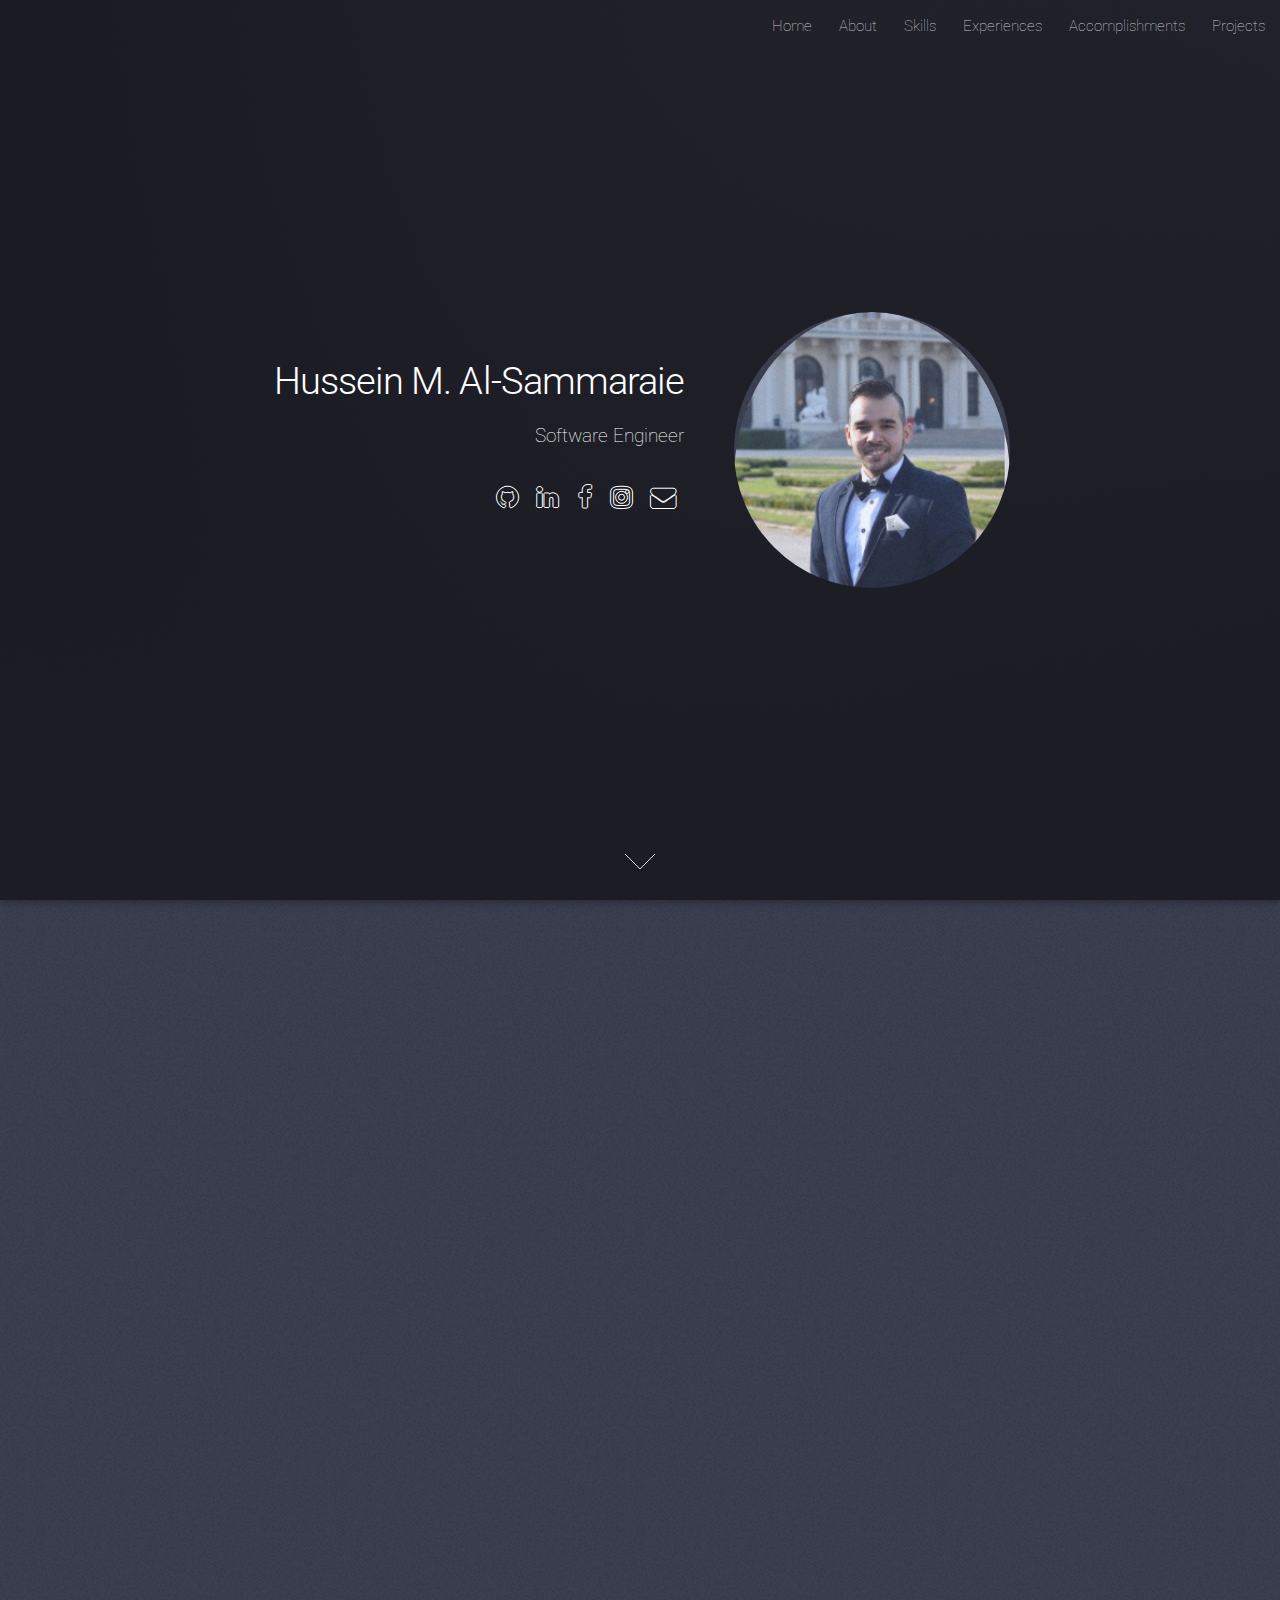
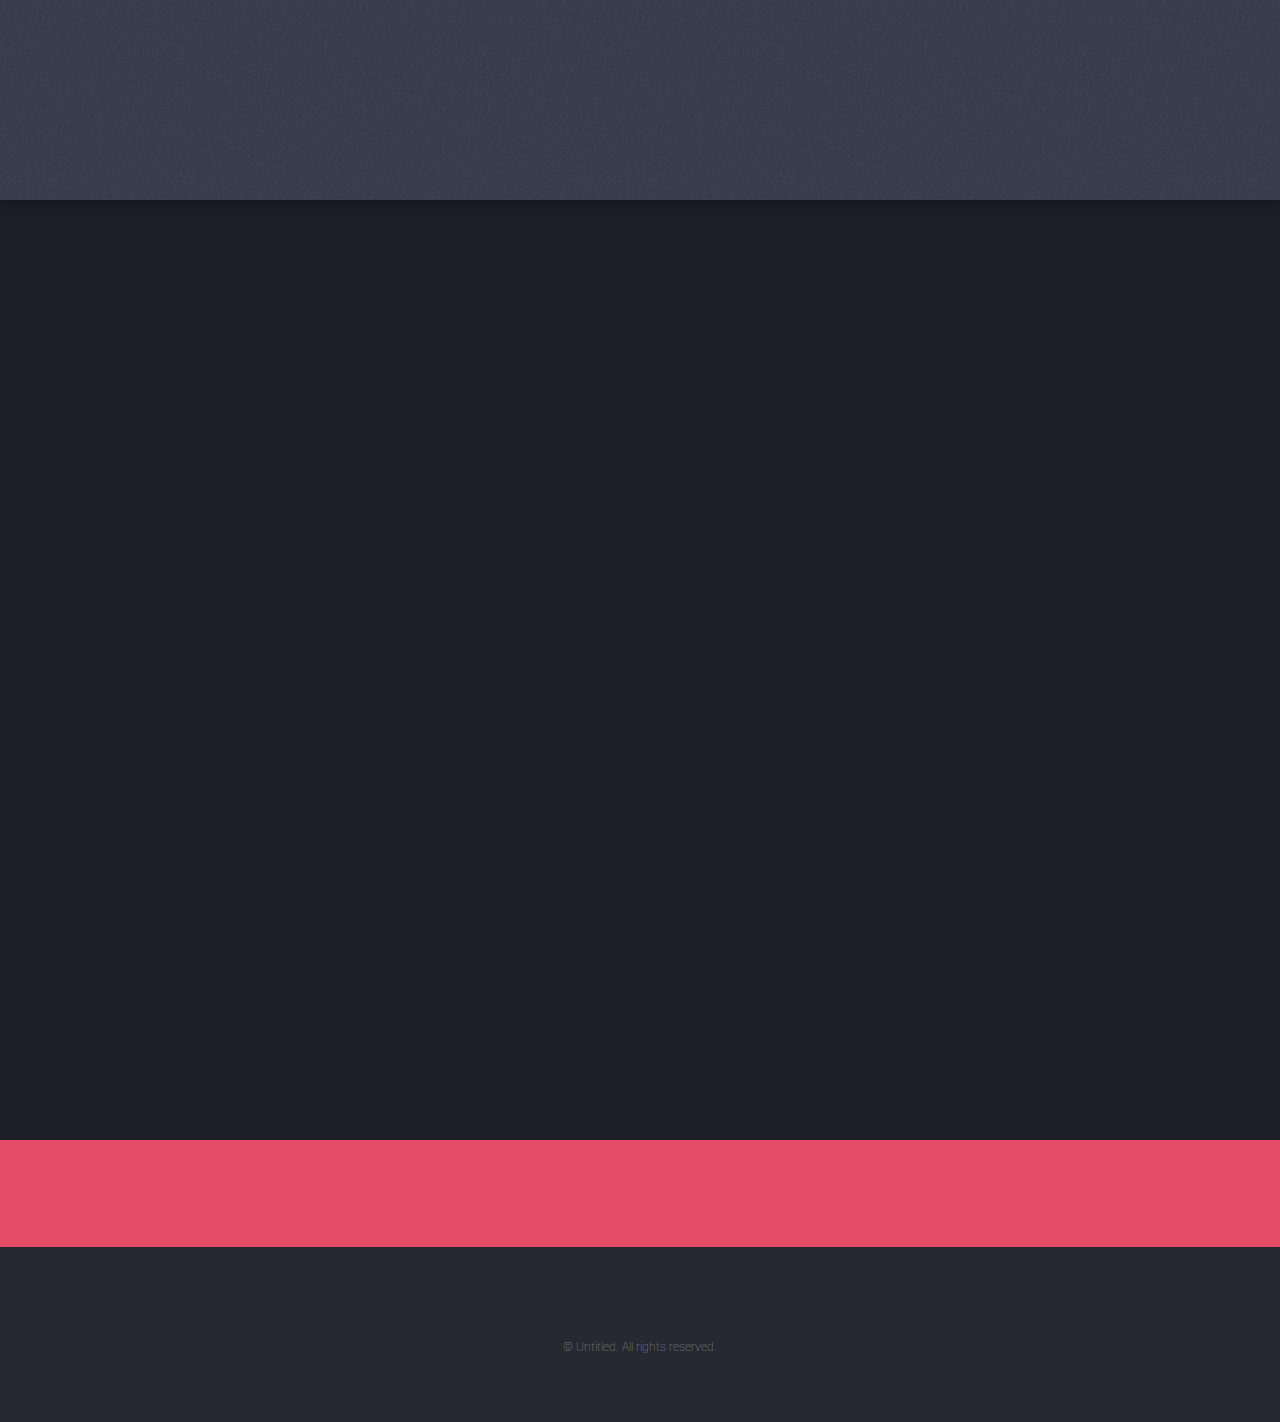
==== commit b6500ab1: "change the project page" ====
--- a/index.html
+++ b/index.html
@@ -85,14 +85,14 @@
 						</header>
 						<div class="box alt">
 							<div class="row uniform">
-								<section class="6u 5u(medium) 12u$(xsmall)">
+								<section class="6u 6u(medium) 12u$(xsmall)">
 									<span class="icon alt major fa-tasks"></span>
 									<h3>OpenDoor</h3>
 									<p>A company review app similar to Glassdoor that focuses on diversity and inclusion, to create a safe space for underrepresented people in tech and to help companies share their healthy culture with prospective employees.</p>
 									<a href="#">Check it on GitHub</a>
 								</section>
 
-								<section class="6u 5u(medium) 12u$(xsmall)">
+								<section class="6u 6u(medium) 12u$(xsmall)">
 									<span class="icon alt major fa-tasks"></span>
 									<h3>OmniSign</h3>
 									<p>A React Native mobile app powered by the Docusign eSignature API that simplifies and streamlines the in-person document signing process, allowing businesses of all sizes to be able to go paperless easier.</p>
@@ -101,14 +101,14 @@
 							</div>
 
 								<div class="row uniform">
-								<section class="6u 5u(medium) 12u$(xsmall)">
-									 <span class="image"><img style="width:200px; height:180px;" src="images/dbc.jpg" alt="" /></span>
+								<section class="6u 6u(medium) 12u$(xsmall)">
+									 <span class="icon alt major fa-tasks"></span>
 									<h3>Calums</h3>
 									<p>A university website, where student can explore the latest news about the school, access the university portal and the online learning system.</p>
 									<a href="#">Check it on GitHub</a>
 								</section>
 
-								<section class="6u 5u$(medium) 12u$(xsmall)">
+								<section class="6u 6u$(medium) 12u$(xsmall)">
 									<span class="icon alt major fa-tasks"></span>
 									<h3>Palate</h3>
 									<p>A recipe app, where customer can submit their recipes with ingredients and instructions.</p>
@@ -118,7 +118,7 @@
 							</div>
 						</div>
 						
-					</div>
+
 				</section>
 
 			<!-- Five -->
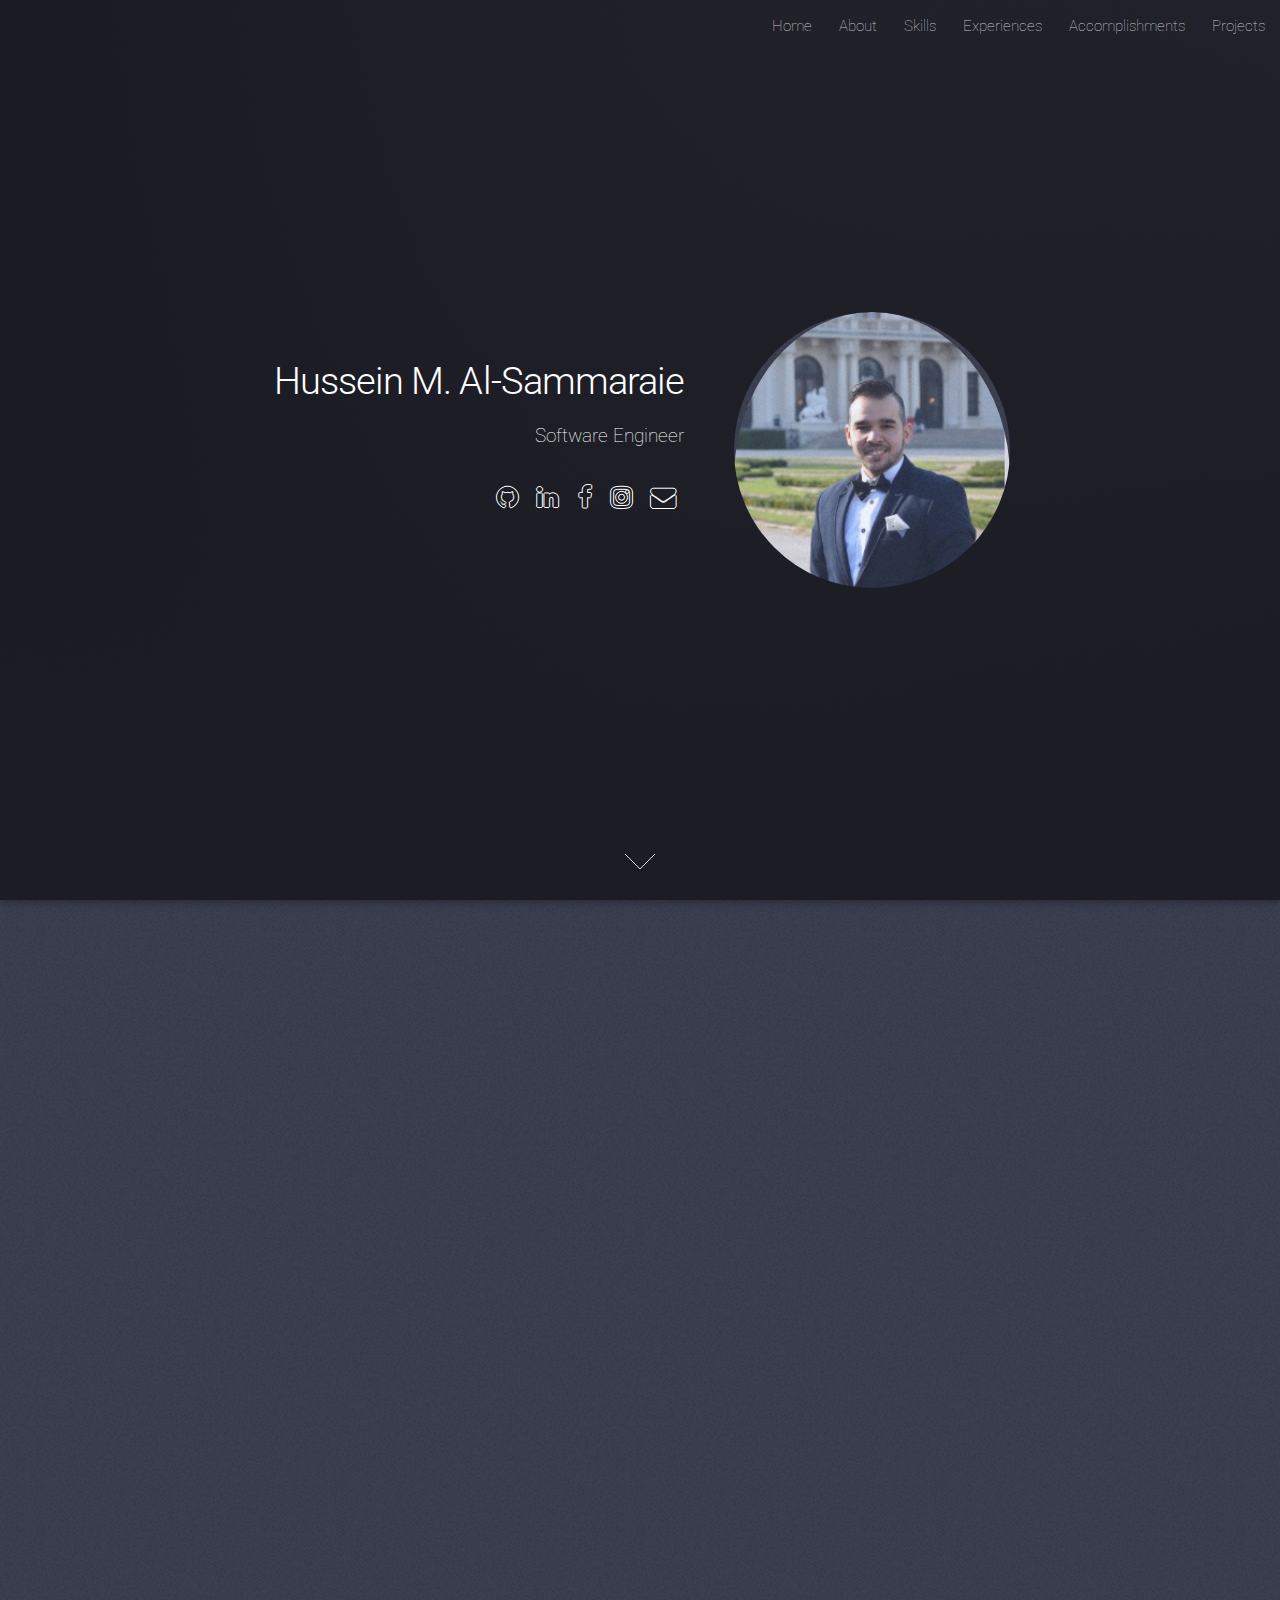
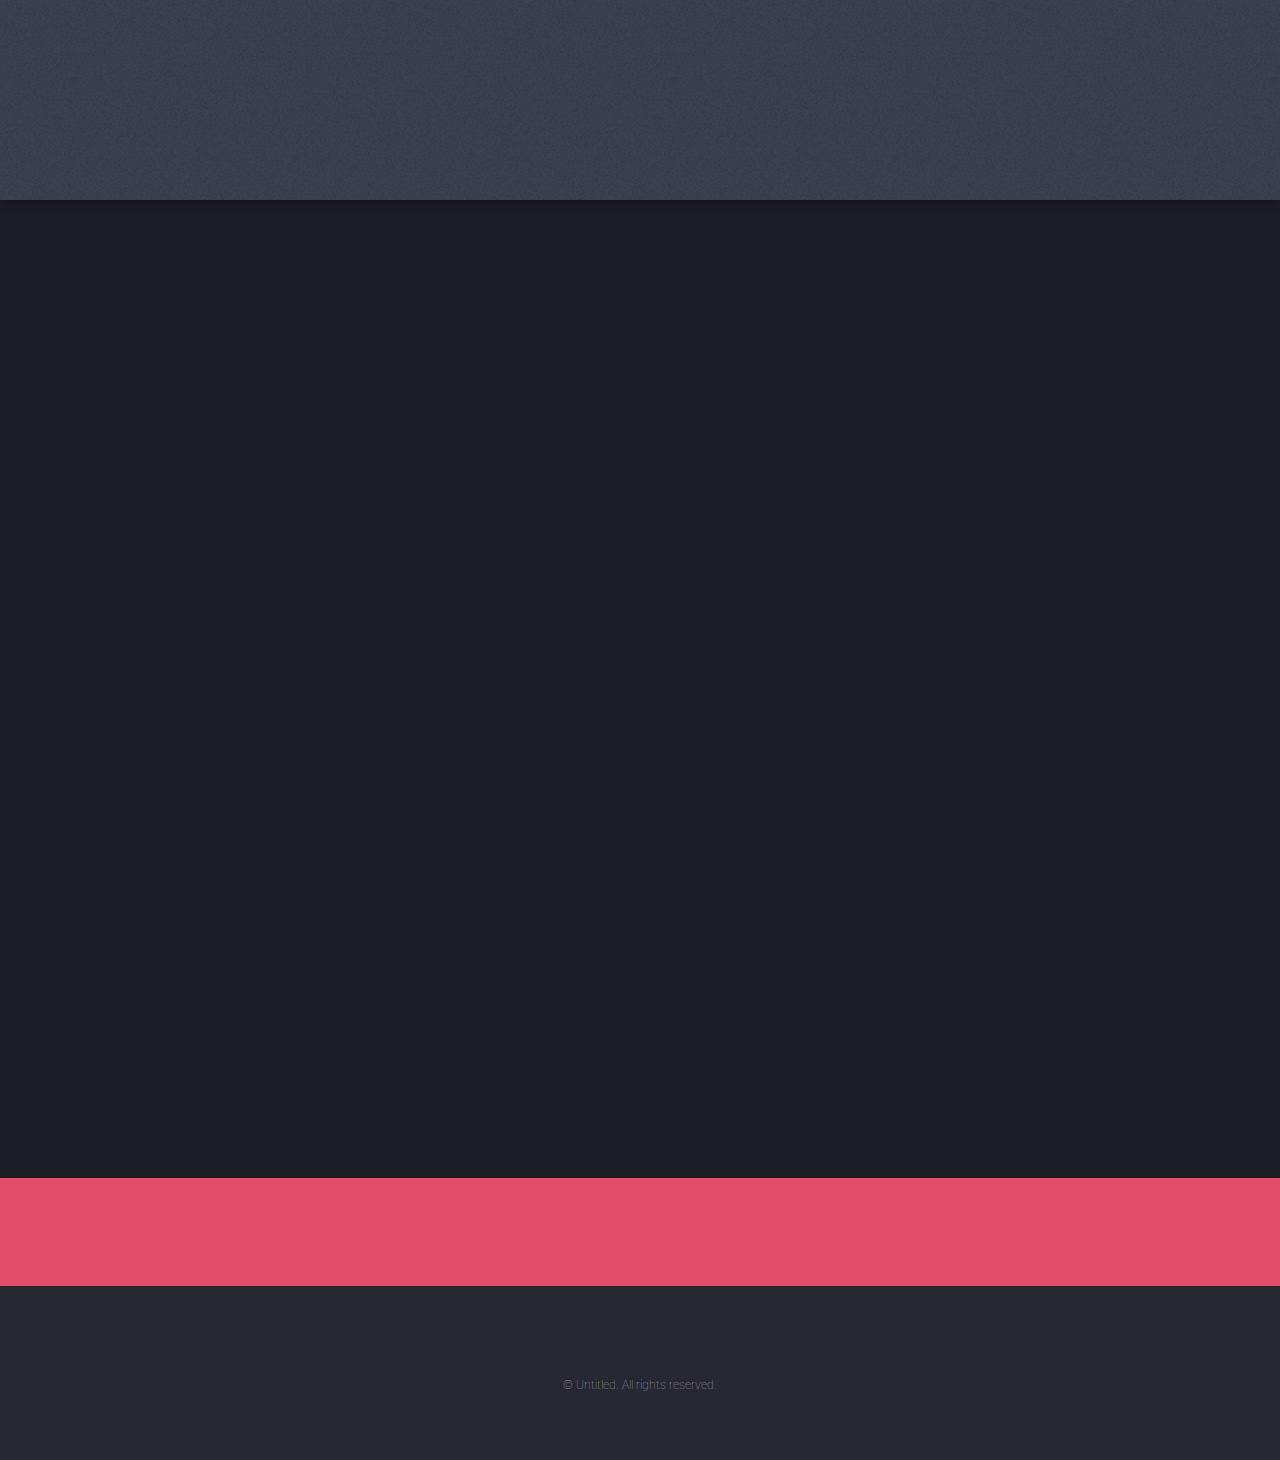
==== commit e79495a1: "done with projects page" ====
--- a/index.html
+++ b/index.html
@@ -28,7 +28,7 @@
 									<li><a href="activity.html">Activity</a></li>
 								</ul>
 							</li>
-							<li><a href="elements.html">Projects</a></li>
+							<li><a href="projects.html">Projects</a></li>
 						</ul>
 					</nav>
 				</header>
@@ -87,32 +87,40 @@
 							<div class="row uniform">
 								<section class="6u 6u(medium) 12u$(xsmall)">
 									<span class="icon alt major fa-tasks"></span>
-									<h3>OpenDoor</h3>
+									<h3 style="color: #e44c65;">OpenDoor</h3>
 									<p>A company review app similar to Glassdoor that focuses on diversity and inclusion, to create a safe space for underrepresented people in tech and to help companies share their healthy culture with prospective employees.</p>
-									<a href="#">Check it on GitHub</a>
+									<ul class="actions">
+                   <li><a href="projects.html" class="button">Learn More</a></li>
+                  </ul>
 								</section>
 
 								<section class="6u 6u(medium) 12u$(xsmall)">
 									<span class="icon alt major fa-tasks"></span>
-									<h3>OmniSign</h3>
+									<h3 style="color: #e44c65;">OmniSign</h3>
 									<p>A React Native mobile app powered by the Docusign eSignature API that simplifies and streamlines the in-person document signing process, allowing businesses of all sizes to be able to go paperless easier.</p>
-									<a href="#">Check it on GitHub</a>
+									<ul class="actions">
+                   <li><a href="projects.html" class="button">Learn More</a></li>
+                  </ul>
 								</section>
 							</div>
 
 								<div class="row uniform">
 								<section class="6u 6u(medium) 12u$(xsmall)">
 									 <span class="icon alt major fa-tasks"></span>
-									<h3>Calums</h3>
+									<h3 style="color: #e44c65;">Calums</h3>
 									<p>A university website, where student can explore the latest news about the school, access the university portal and the online learning system.</p>
-									<a href="#">Check it on GitHub</a>
+									<ul class="actions">
+                   <li><a href="projects.html" class="button">Learn More</a></li>
+                  </ul>
 								</section>
 
 								<section class="6u 6u$(medium) 12u$(xsmall)">
 									<span class="icon alt major fa-tasks"></span>
-									<h3>Palate</h3>
+									<h3 style="color: #e44c65;">Palate</h3>
 									<p>A recipe app, where customer can submit their recipes with ingredients and instructions.</p>
-									<a href="#">Check it on GitHub</a>
+									<ul class="actions">
+                   <li><a href="projects.html" class="button">Learn More</a></li>
+                  </ul>
 								</section>
 							</div>
 							</div>
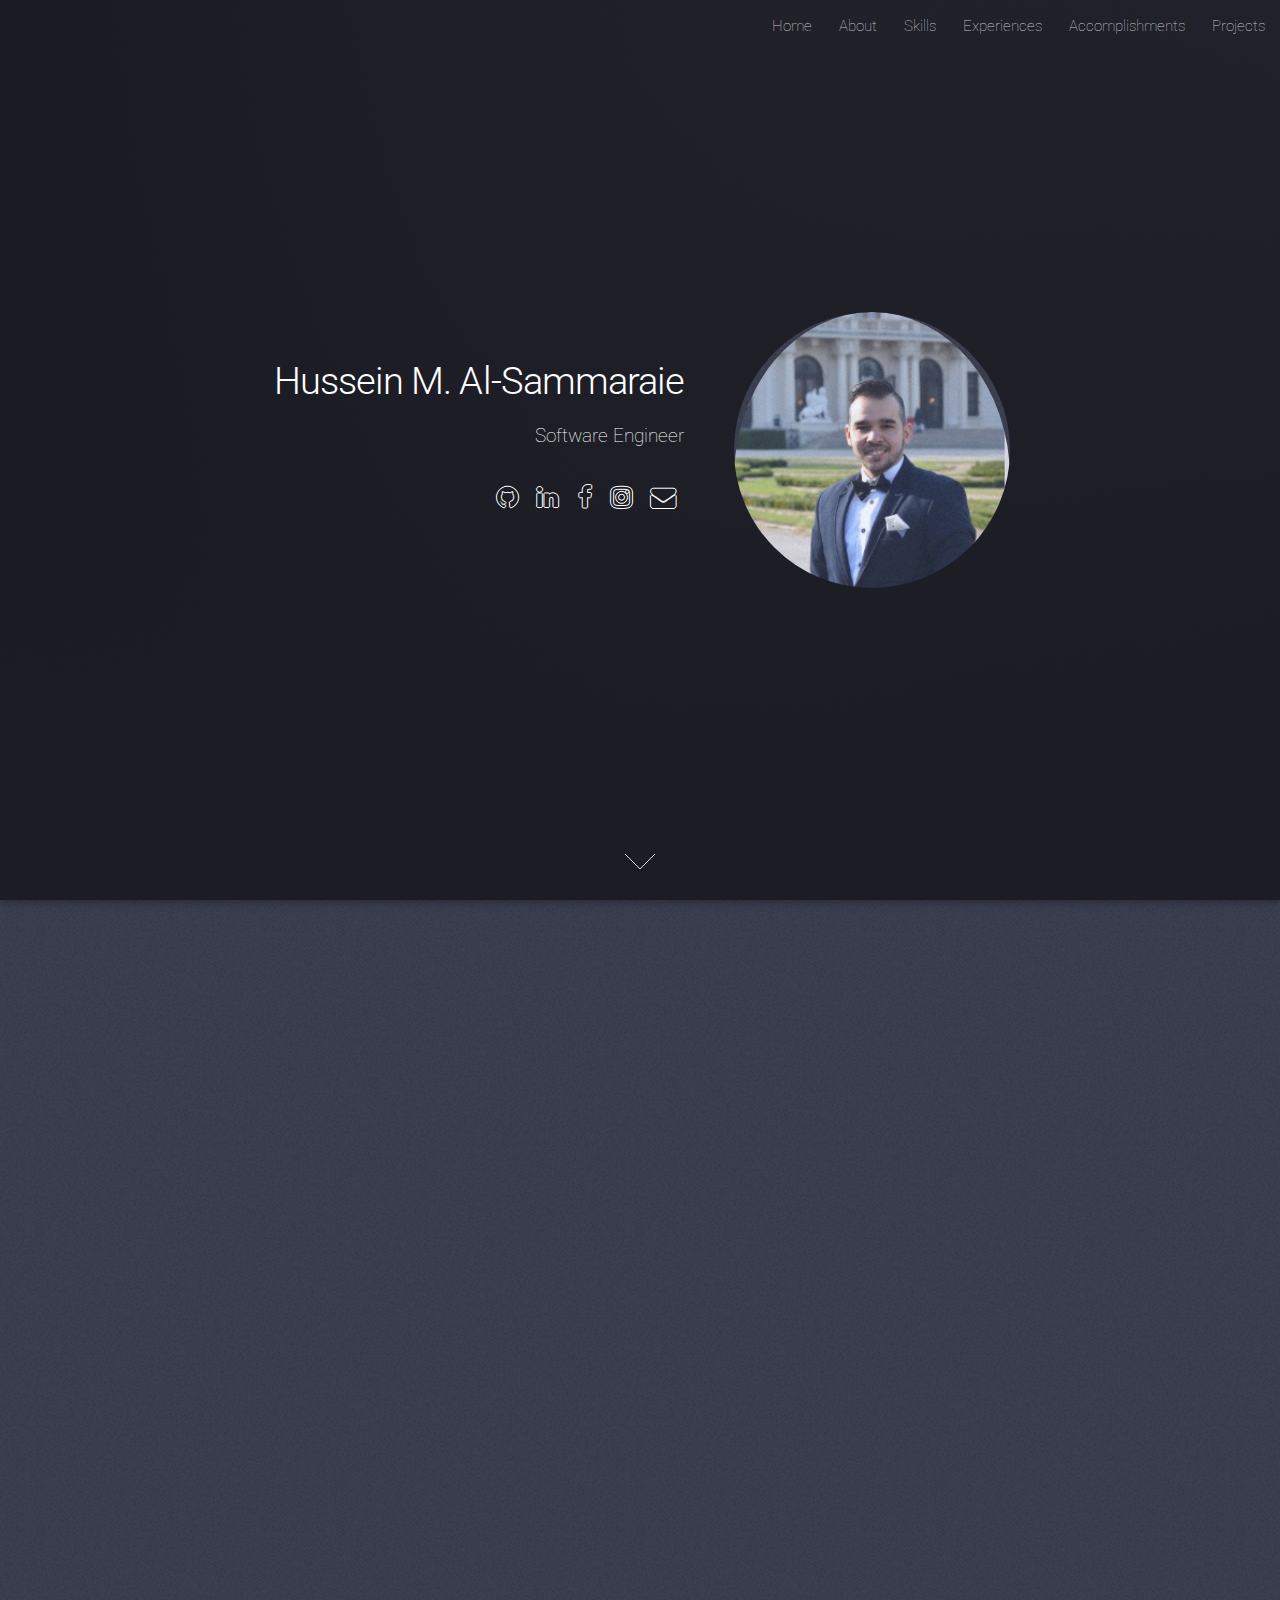
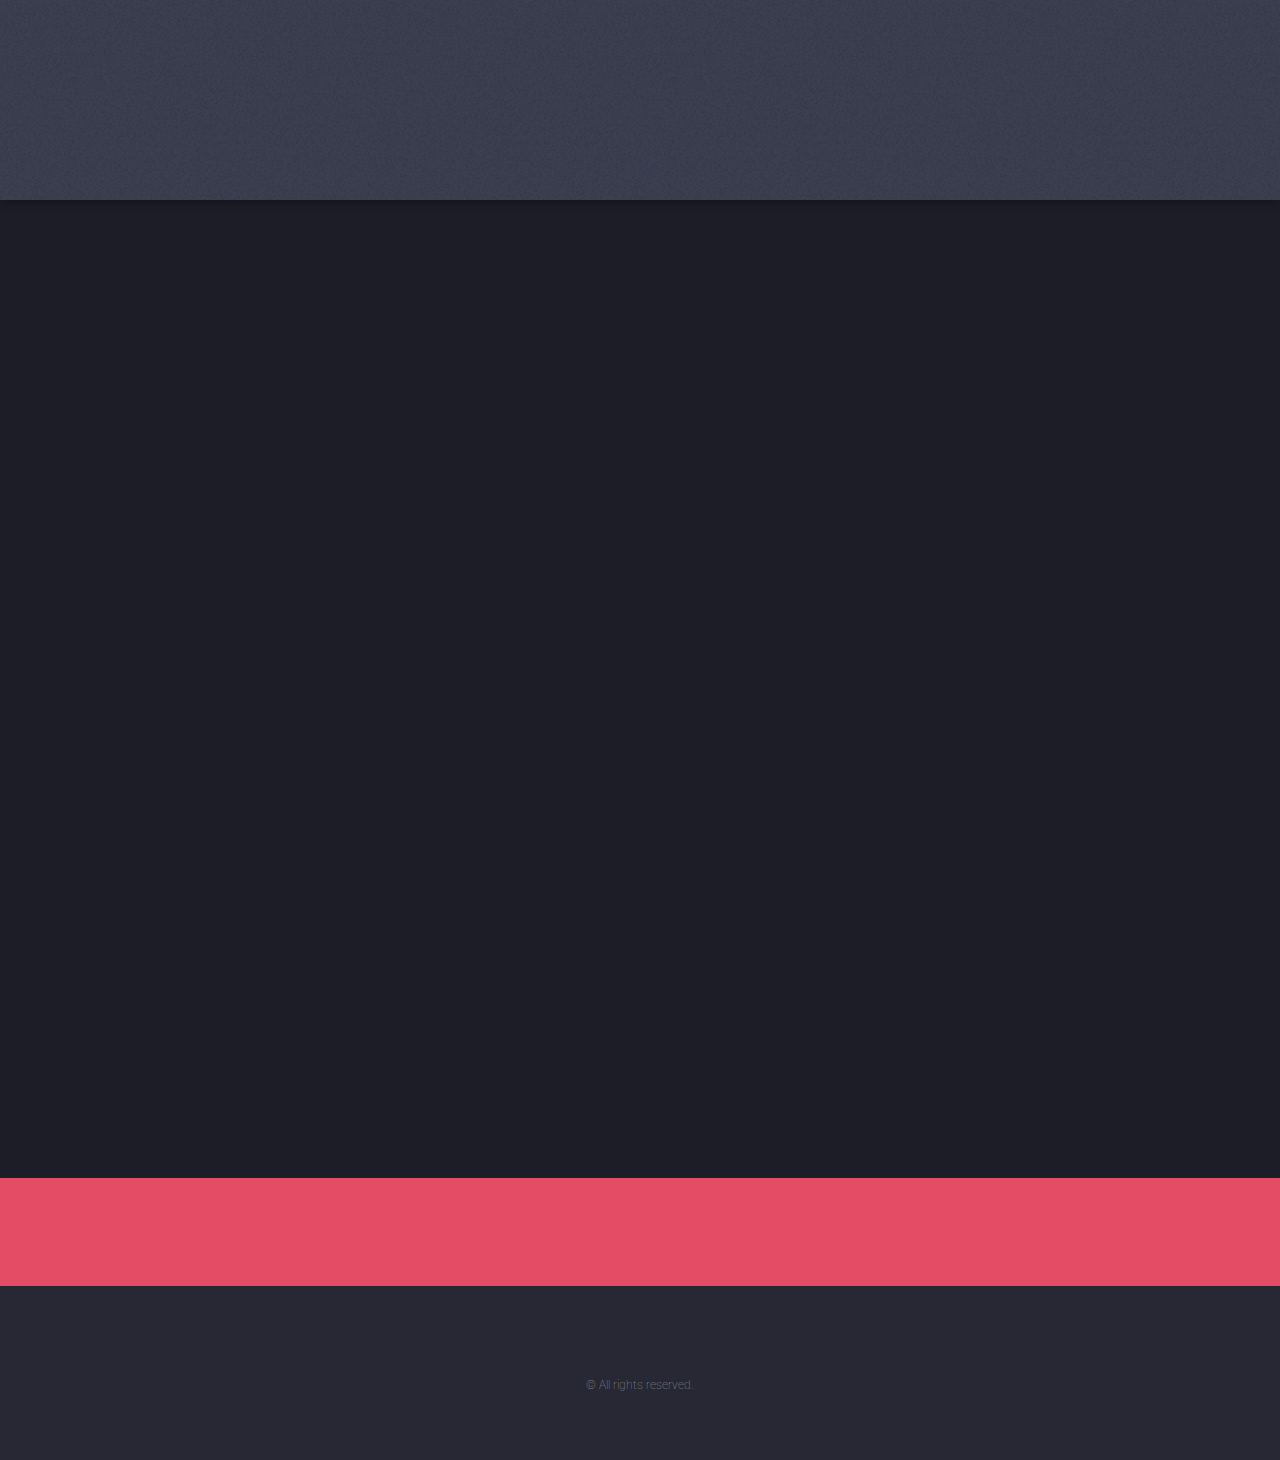
==== commit 47323561: "add footer" ====
--- a/index.html
+++ b/index.html
@@ -140,7 +140,7 @@
 			<!-- Footer -->
 				<footer id="footer">
 					<ul class="copyright">
-						<li>&copy; Untitled. All rights reserved.</li>
+						<li>&copy; All rights reserved.</li>
 					</ul>
 				</footer>
 
